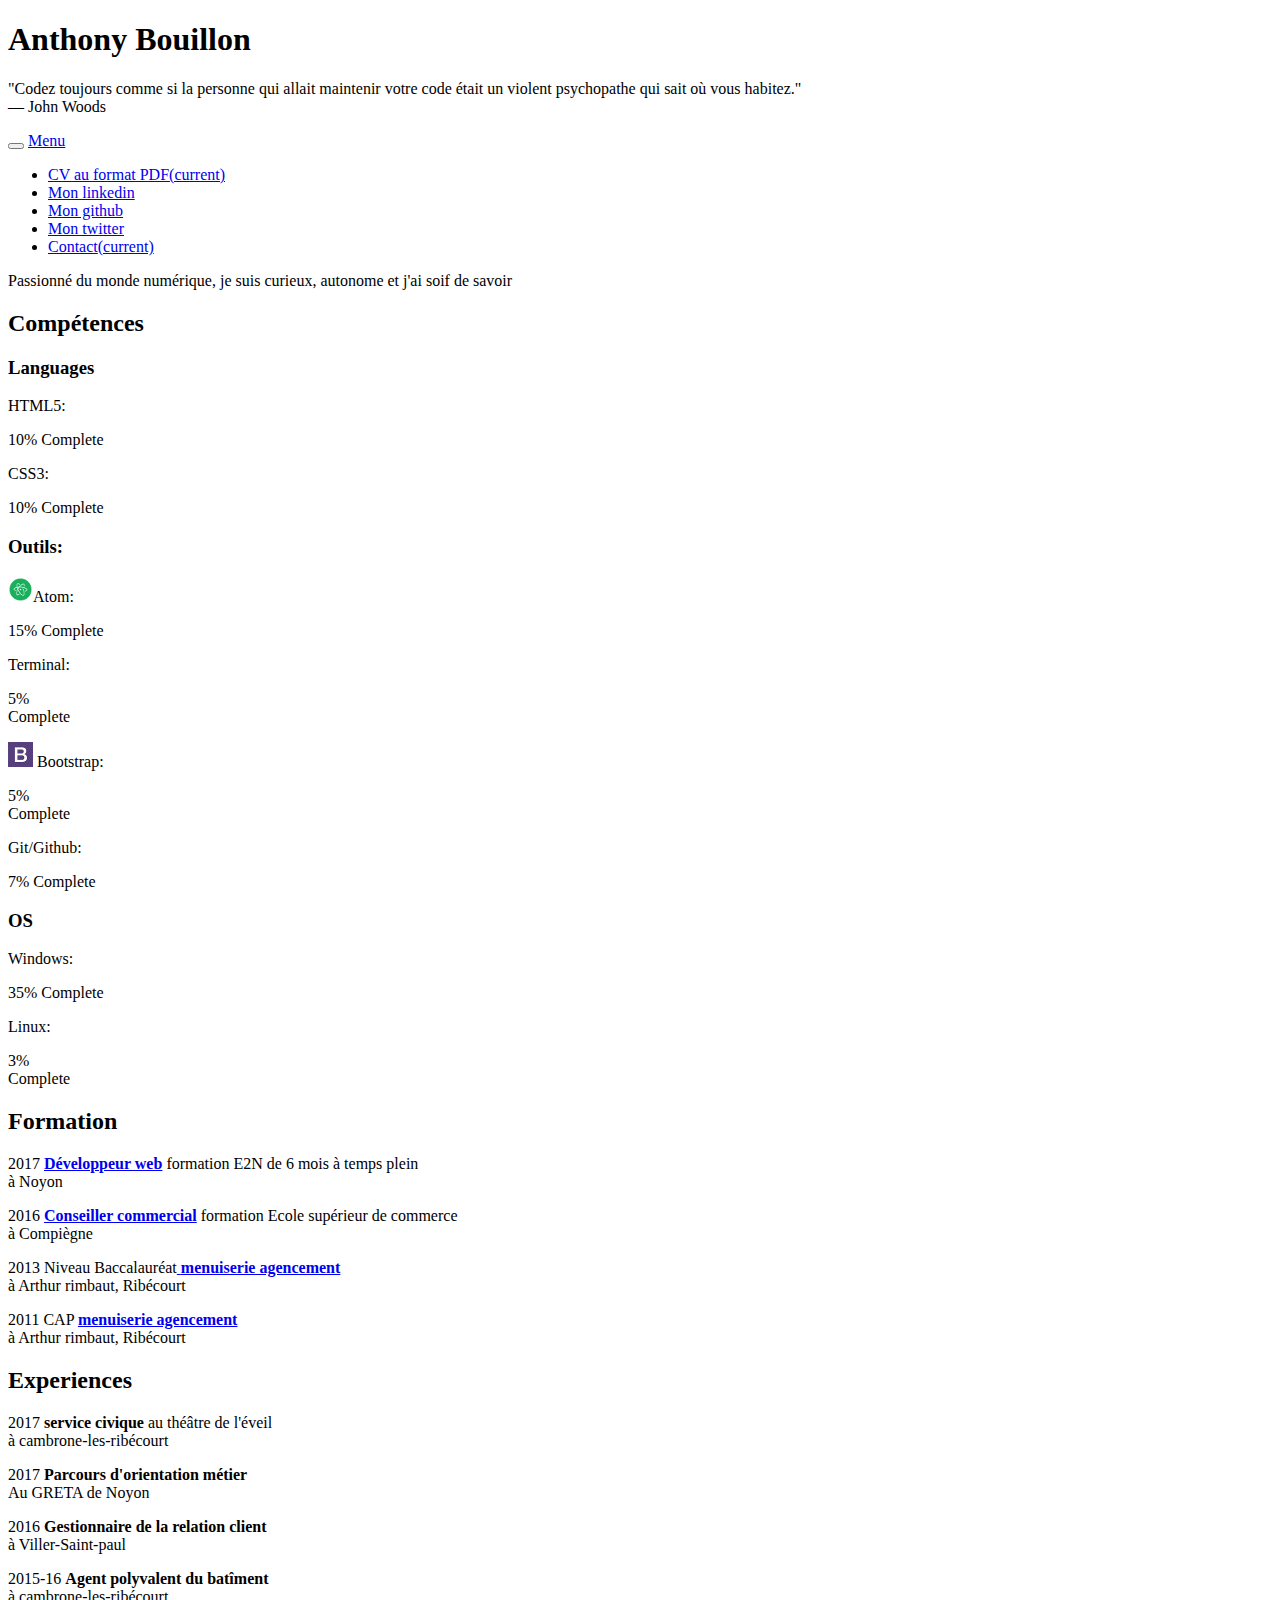
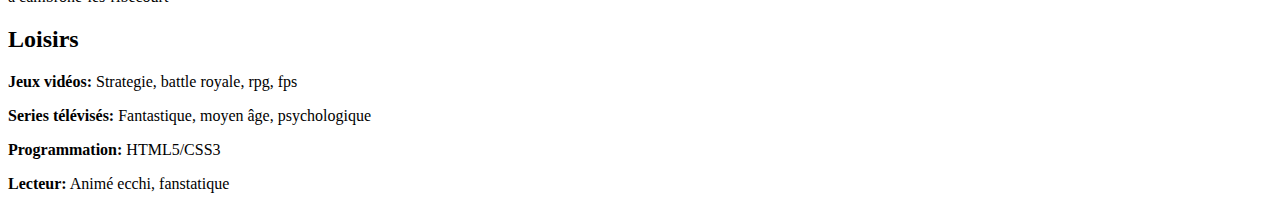
==== index.html @ 9f558572 "modification du menu" ====
<!DOCTYPE html>
<html>
<head>
  <meta charset="utf-8">
  <link rel="stylesheet" href="bootstrap/dist/css/bootstrap.min.css">
  <link rel="stylesheet" href="style.css">
  <link rel="stylesheet" href="fontsawesome/css/font-awesome.min.css">
  <link href="https://fonts.googleapis.com/css?family=Indie+Flower" rel="stylesheet">
  <title>Curriculum vitae</title>
</head>
<body>
  <div class="container">
    <div class="row">
      <header class="col-md-12">
        <h1>Anthony Bouillon</h1>
        <p class="paragraph-home">"Codez toujours comme si la personne qui allait maintenir votre code était un violent psychopathe qui sait où vous habitez."
          <br>― John Woods</p>
        </header>
      </div>
      <!-- MENU -->
      <div class="row">
        <div class="col-sm-offset-2 col-sm-8 col-md-12 col-md-offset-0 col-lg-12">
          <!-- Style de menu -->
          <!-- Style de menu (couleur placement) -->
          <nav class="navbar navbar-inverse" role="navigation">
            <div class="navbar-header">
              <!--  menu sandwich à moins de 768px -->
              <!-- Apparition du bouton du menu sandwich -->
                <button type="button" class="navbar-toggle collapsed" data-toggle="collapse" data-target="#navbar" aria-expanded="false" aria-controls="navbar">
                  <!-- nombre de barre du menu -->
                  <span class="icon-bar"></span>
                  <span class="icon-bar"></span>
                  <span class="icon-bar"></span>
                </button>
                <!-- Le mot menu écrit sur la gauche du menu sandwich -->
                <a class="navbar-brand visible-xs visible-sm" href="#">Menu</a>
              </div>
              <!-- déroulement du menu -->
              <div id="navbar" class="collapse navbar-collapse">
          <!-- fin du menu sandwich -->

            <!-- Menu horizontal -->
            <ul class="nav navbar-nav">
              <li class="active"><a href="cv_anthony.pdf">CV au format PDF<span class="sr-only">(current)</span></a></li>
              <li><a href="https://www.linkedin.com/in/anthony-bouillon-44313a151/">Mon linkedin</a></li>
              <li><a href="https://github.com/AnthonyBouillon">Mon github</a></li>
              <li><a href="#">Mon twitter</a></li>
              <li class="active"><a href="contact.html">Contact<span class="sr-only">(current)</span></a></li>
            </ul>
            </nav>
          </div>
          </div>

      <!-- FIN MENU -->
      <div class="row">
        <article class="col-md-12">
          <p class="paragraph-asset">Passionné du monde numérique, je suis curieux, autonome et j'ai soif de savoir</p>
        </article>
      </div>
      <!-- Bloc compétence -->
      <div class="row">
        <article class="col-md-6">
          <h2><strong>Compétences</strong></h2>
          <h3><strong>Languages</strong></h3>
          <div class="container-competence">
            <p><i class="fa fa-html5" aria-hidden="true"></i>HTML5: </p>
            <div class="progress">
              <div class="progress-bar progress-bar-striped active" role="progressbar" aria-valuenow="10" aria-valuemin="0" aria-valuemax="100" style="width: 10%">
                <span class="sr-only">10% Complete</span>
              </div>
            </div>
          </div>

          <div class="container-competence">
            <p><i class="fa fa-css3" aria-hidden="true"></i>CSS3: </p>
            <div class="progress">
              <div class="progress-bar progress-bar-striped active" role="progressbar" aria-valuenow="10" aria-valuemin="0" aria-valuemax="100" style="width: 10%">
                <span class="sr-only">10% Complete</span>
              </div>
            </div>
          </div>

          <h3><strong>Outils:</strong></h3>
          <div class="container-competence">
            <p><img src="images/atom.png">Atom: &nbsp;</p>
            <div class="progress">
              <div class="progress-bar progress-bar-striped active" role="progressbar" aria-valuenow="15" aria-valuemin="0" aria-valuemax="100" style="width: 15%">
                <span class="sr-only">15% Complete</span>
              </div>
            </div>
          </div>

          <div class="container-competence">
            <p><i class="fa fa-terminal" aria-hidden="true"></i>Terminal: </p>
            <div class="progress">
              <div class="progress-bar progress-bar-striped active" role="progressbar" aria-valuenow="5" aria-valuemin="0" aria-valuemax="100" style="width: 5%">
                <span class="sr-only">5% Complete</span>
              </div>
            </div>
          </div>

          <div class="container-competence">
            <p><img src="images/bootstrap.jpg"> Bootstrap:</p>
            <div class="progress">
              <div class="progress-bar progress-bar-striped active" role="progressbar" aria-valuenow="5" aria-valuemin="0" aria-valuemax="100" style="width: 5%">
                <span class="sr-only">5% Complete</span>
              </div>
            </div>
          </div>

          <div class="container-competence">
            <p><i class="fa fa-github" aria-hidden="true"></i>Git/Github: </p>
            <div class="progress">
              <div class="progress-bar progress-bar-striped active" role="progressbar" aria-valuenow="7" aria-valuemin="0" aria-valuemax="100" style="width: 7%">
                <span class="sr-only">7% Complete</span>
              </div>
            </div>
          </div>

          <h3><strong>OS</strong></h3>
          <div class="container-competence">
            <p><i class="fa fa-windows" aria-hidden="true"></i>Windows: </p>
            <div class="progress">
              <div class="progress-bar progress-bar-striped active" role="progressbar" aria-valuenow="35" aria-valuemin="0" aria-valuemax="100" style="width: 35%">
                <span class="sr-only">35% Complete</span>
              </div>
            </div>
          </div>

          <div class="container-competence">
            <p><i class="fa fa-linux" aria-hidden="true"></i>Linux: &nbsp;&nbsp;</p>
            <div class="progress">
              <div class="progress-bar progress-bar-striped active" role="progressbar" aria-valuenow="3" aria-valuemin="0" aria-valuemax="100" style="width: 3%">
                <span class="sr-only">3% Complete</span>
              </div>
            </div>
          </div>
        </article>
        <!-- Fin du bloc compétence -->
        <article class="col-md-6">
          <h2><strong>Formation</strong></h2>
                                                 <!-- Afficher une info bulle sur un mot -->
          <p class="paragraph-home">2017 <strong><a data-toggle="tooltip" href="#" title="Titre professionnel (bac+2) Labélisée Grande Ecole du Numérique ">Développeur web</a></strong> formation E2N de 6 mois à temps plein<br> à Noyon</p>
          <p class="paragraph-home">2016 <strong><a data-toggle="tooltip" href="#" title="3 mois de formation (Geiq) ">Conseiller commercial</strong></a> formation Ecole supérieur de commerce <br> à Compiègne</p>
          <p class="paragraph-home">2013 Niveau Baccalauréat<a data-toggle="tooltip" href="#" title="Dont 6 mois de stage "> <strong>menuiserie agencement</strong><br></a> à Arthur rimbaut, Ribécourt</p>
          <p class="paragraph-home">2011 CAP <a data-toggle="tooltip" href="#" title="Dont 2 mois de stage "><strong>menuiserie agencement<br></strong></a> à Arthur rimbaut, Ribécourt</p>
        </article>
      </div>
      <div class="row">
        <article class="col-md-6">
          <h2><strong>Experiences</strong></h2>
          <p class="paragraph-home">2017 <strong>service civique</strong> au théâtre de l'éveil<br>à cambrone-les-ribécourt</p>
          <p class="paragraph-home">2017 <strong>Parcours d'orientation métier</strong><br>Au GRETA de Noyon</p>
          <p class="paragraph-home">2016 <strong>Gestionnaire de la relation client</strong><br>à Viller-Saint-paul</p>
          <p class="paragraph-home">2015-16 <strong>Agent polyvalent du batîment</strong><br>à cambrone-les-ribécourt</p>
        </article>
        <article class="col-md-6">
          <h2><strong>Loisirs</strong></h2>
          <p class="paragraph-home"><strong>Jeux vidéos:</strong> Strategie, battle royale, rpg, fps </p>
          <p class="paragraph-home"><strong>Series télévisés:</strong> Fantastique, moyen âge, psychologique</p>
          <p class="paragraph-home"><strong>Programmation:</strong> HTML5/CSS3</p>
          <p class="paragraph-home"><strong>Lecteur:</strong> Animé ecchi, fanstatique</p>
        </article>
      </div>
      <!-- flèche de défilement -->
      <a class="left carousel-control" href="contact.html" data-slide="prev">
        <span class="glyphicon glyphicon-chevron-left"></span>
      </a>
      <a class="right carousel-control" href="contact.html" data-slide="next">
        <span class="glyphicon glyphicon-chevron-right"></span>
      </a>
      <!-- fin flèche de défilement -->
      <!-- JQUERY + JS DE BOOTRAP POUR LE MENU SANDWICH -->
    <script src="https://ajax.googleapis.com/ajax/libs/jquery/3.2.1/jquery.min.js"></script>
    <script src="bootstrap/dist/js/bootstrap.min.js"></script>
    </div>

  </body>
  </html>
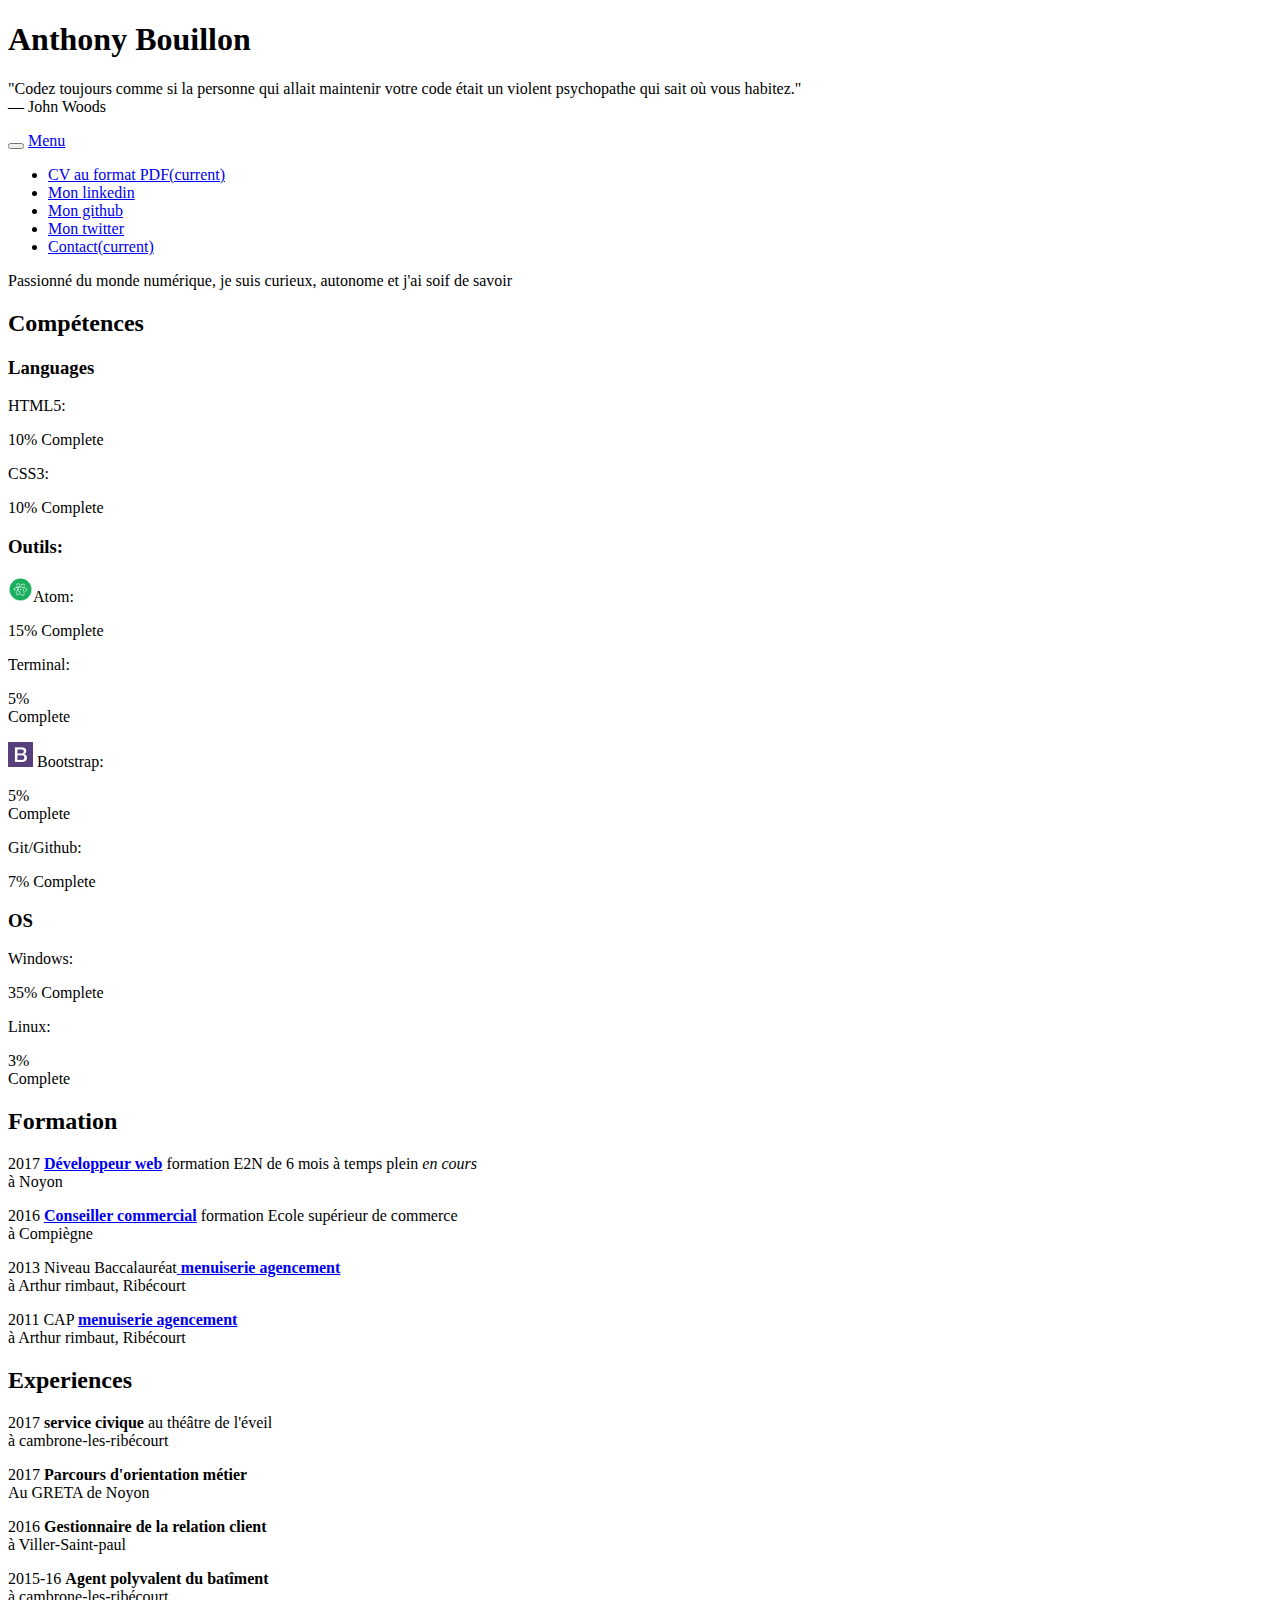
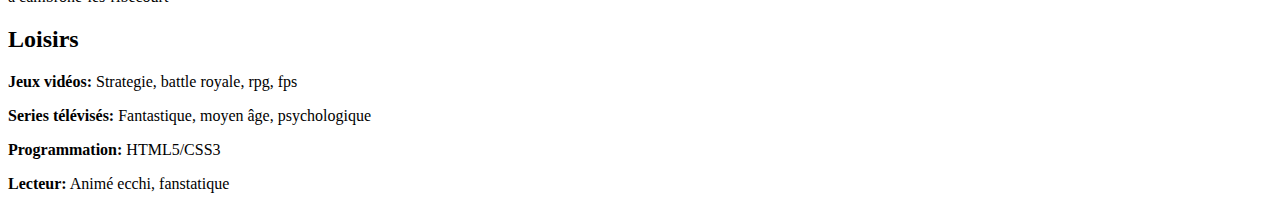
==== commit 97555798: "ajout d'info bulle" ====
--- a/index.html
+++ b/index.html
@@ -140,7 +140,7 @@
         <article class="col-md-6">
           <h2><strong>Formation</strong></h2>
                                                  <!-- Afficher une info bulle sur un mot -->
-          <p class="paragraph-home">2017 <strong><a data-toggle="tooltip" href="#" title="Titre professionnel (bac+2) Labélisée Grande Ecole du Numérique ">Développeur web</a></strong> formation E2N de 6 mois à temps plein<br> à Noyon</p>
+          <p class="paragraph-home">2017 <strong><a data-toggle="tooltip" href="#" title="Titre professionnel (bac+2) Labélisée Grande Ecole du Numérique ">Développeur web</a></strong> formation E2N de 6 mois à temps plein <em>en cours</em><br> à Noyon</p>
           <p class="paragraph-home">2016 <strong><a data-toggle="tooltip" href="#" title="3 mois de formation (Geiq) ">Conseiller commercial</strong></a> formation Ecole supérieur de commerce <br> à Compiègne</p>
           <p class="paragraph-home">2013 Niveau Baccalauréat<a data-toggle="tooltip" href="#" title="Dont 6 mois de stage "> <strong>menuiserie agencement</strong><br></a> à Arthur rimbaut, Ribécourt</p>
           <p class="paragraph-home">2011 CAP <a data-toggle="tooltip" href="#" title="Dont 2 mois de stage "><strong>menuiserie agencement<br></strong></a> à Arthur rimbaut, Ribécourt</p>
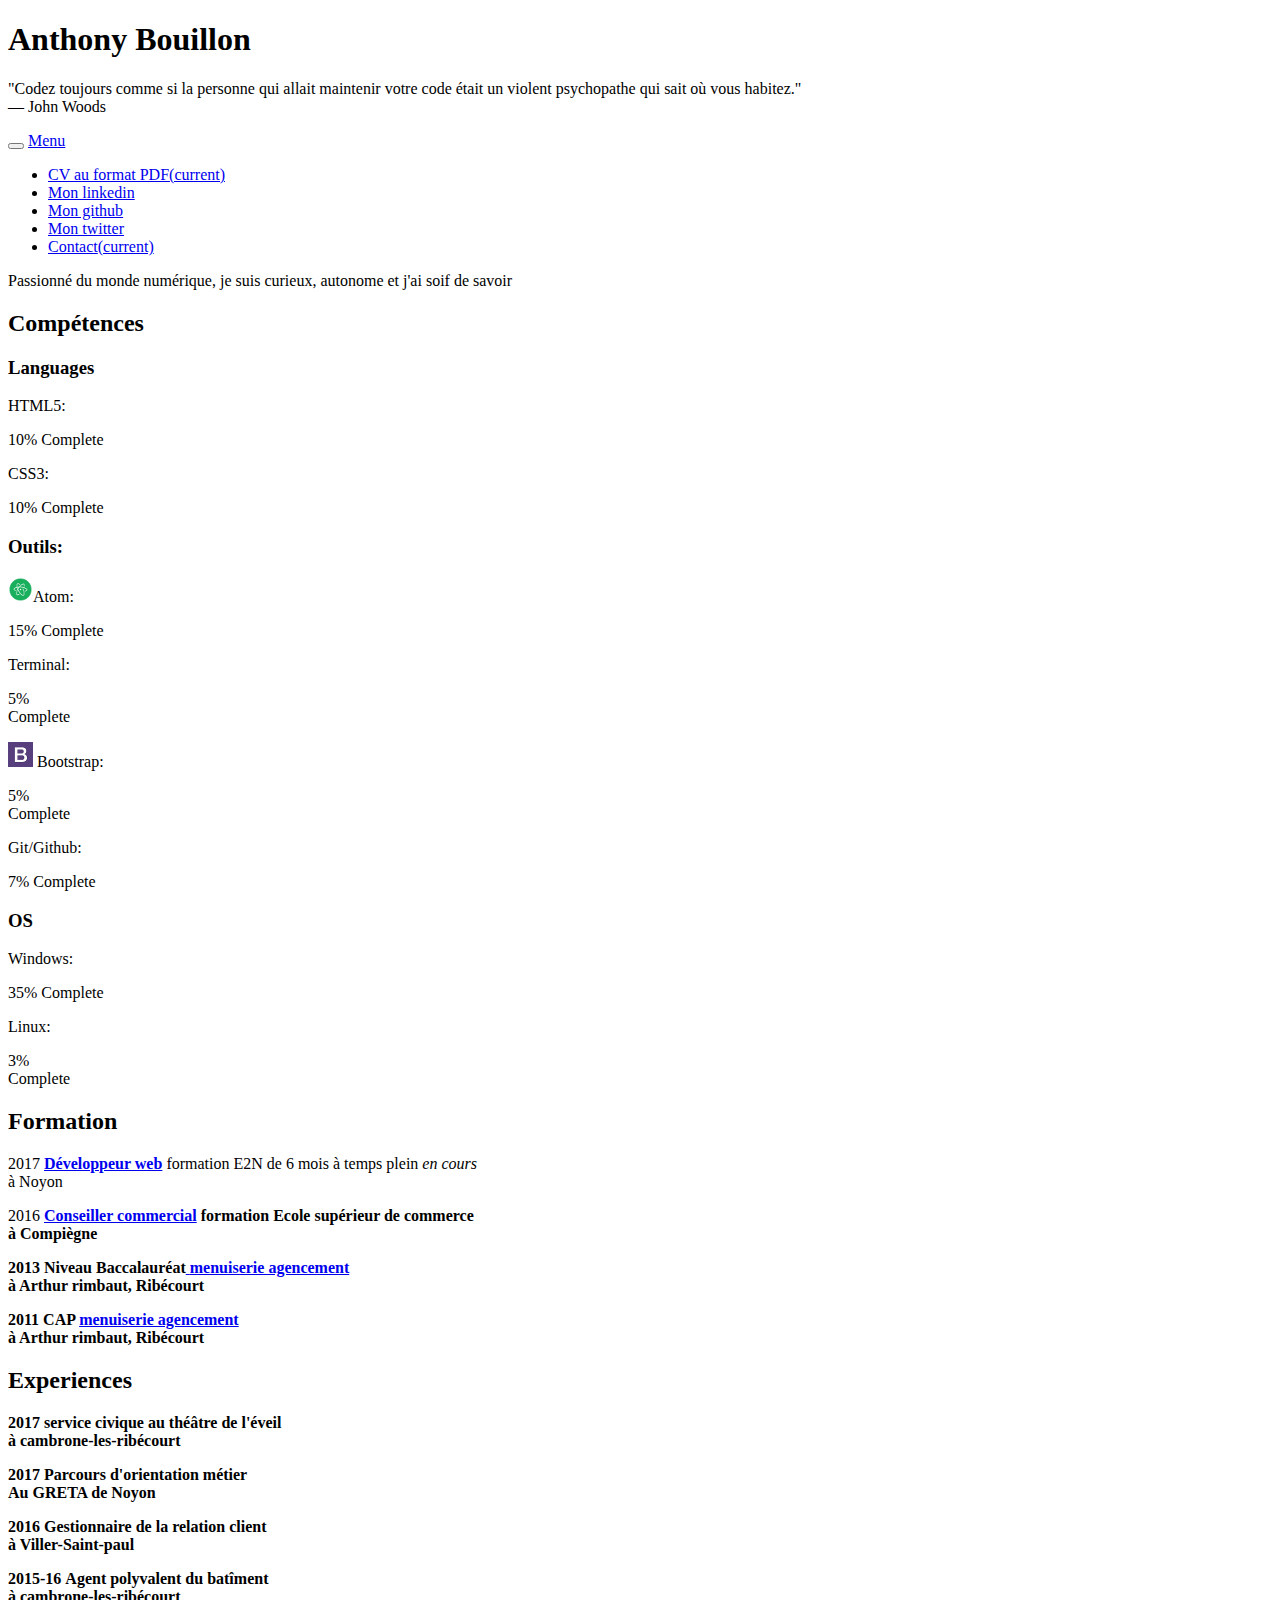
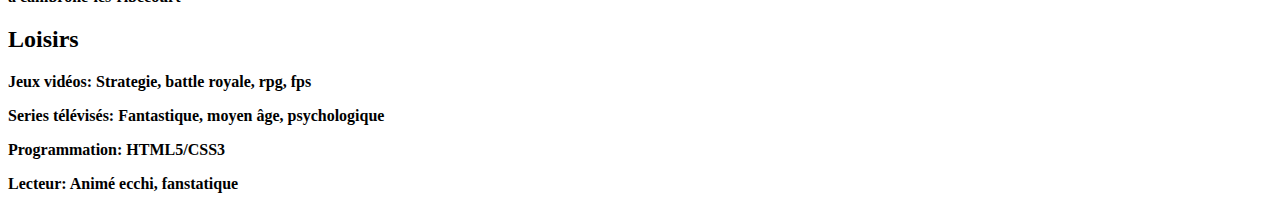
==== commit 50efbc0c: "correction de balise" ====
--- a/index.html
+++ b/index.html
@@ -47,8 +47,8 @@
               <li><a href="#">Mon twitter</a></li>
               <li class="active"><a href="contact.html">Contact<span class="sr-only">(current)</span></a></li>
             </ul>
-            </nav>
           </div>
+          </nav>
           </div>
 
       <!-- FIN MENU -->
@@ -141,11 +141,11 @@
           <h2><strong>Formation</strong></h2>
                                                  <!-- Afficher une info bulle sur un mot -->
           <p class="paragraph-home">2017 <strong><a data-toggle="tooltip" href="#" title="Titre professionnel (bac+2) Labélisée Grande Ecole du Numérique ">Développeur web</a></strong> formation E2N de 6 mois à temps plein <em>en cours</em><br> à Noyon</p>
-          <p class="paragraph-home">2016 <strong><a data-toggle="tooltip" href="#" title="3 mois de formation (Geiq) ">Conseiller commercial</strong></a> formation Ecole supérieur de commerce <br> à Compiègne</p>
+          <p class="paragraph-home">2016 <strong><a data-toggle="tooltip" href="#" title="3 mois de formation (Geiq) "><strong>Conseiller commercial</strong></a> formation Ecole supérieur de commerce <br> à Compiègne</p>
           <p class="paragraph-home">2013 Niveau Baccalauréat<a data-toggle="tooltip" href="#" title="Dont 6 mois de stage "> <strong>menuiserie agencement</strong><br></a> à Arthur rimbaut, Ribécourt</p>
           <p class="paragraph-home">2011 CAP <a data-toggle="tooltip" href="#" title="Dont 2 mois de stage "><strong>menuiserie agencement<br></strong></a> à Arthur rimbaut, Ribécourt</p>
-        </article>
       </div>
+      </article>
       <div class="row">
         <article class="col-md-6">
           <h2><strong>Experiences</strong></h2>
@@ -160,8 +160,9 @@
           <p class="paragraph-home"><strong>Series télévisés:</strong> Fantastique, moyen âge, psychologique</p>
           <p class="paragraph-home"><strong>Programmation:</strong> HTML5/CSS3</p>
           <p class="paragraph-home"><strong>Lecteur:</strong> Animé ecchi, fanstatique</p>
+          </div>
         </article>
-      </div>
+
       <!-- flèche de défilement -->
       <a class="left carousel-control" href="contact.html" data-slide="prev">
         <span class="glyphicon glyphicon-chevron-left"></span>
@@ -169,11 +170,12 @@
       <a class="right carousel-control" href="contact.html" data-slide="next">
         <span class="glyphicon glyphicon-chevron-right"></span>
       </a>
+      </div>
       <!-- fin flèche de défilement -->
       <!-- JQUERY + JS DE BOOTRAP POUR LE MENU SANDWICH -->
     <script src="https://ajax.googleapis.com/ajax/libs/jquery/3.2.1/jquery.min.js"></script>
     <script src="bootstrap/dist/js/bootstrap.min.js"></script>
-    </div>
+
 
   </body>
   </html>
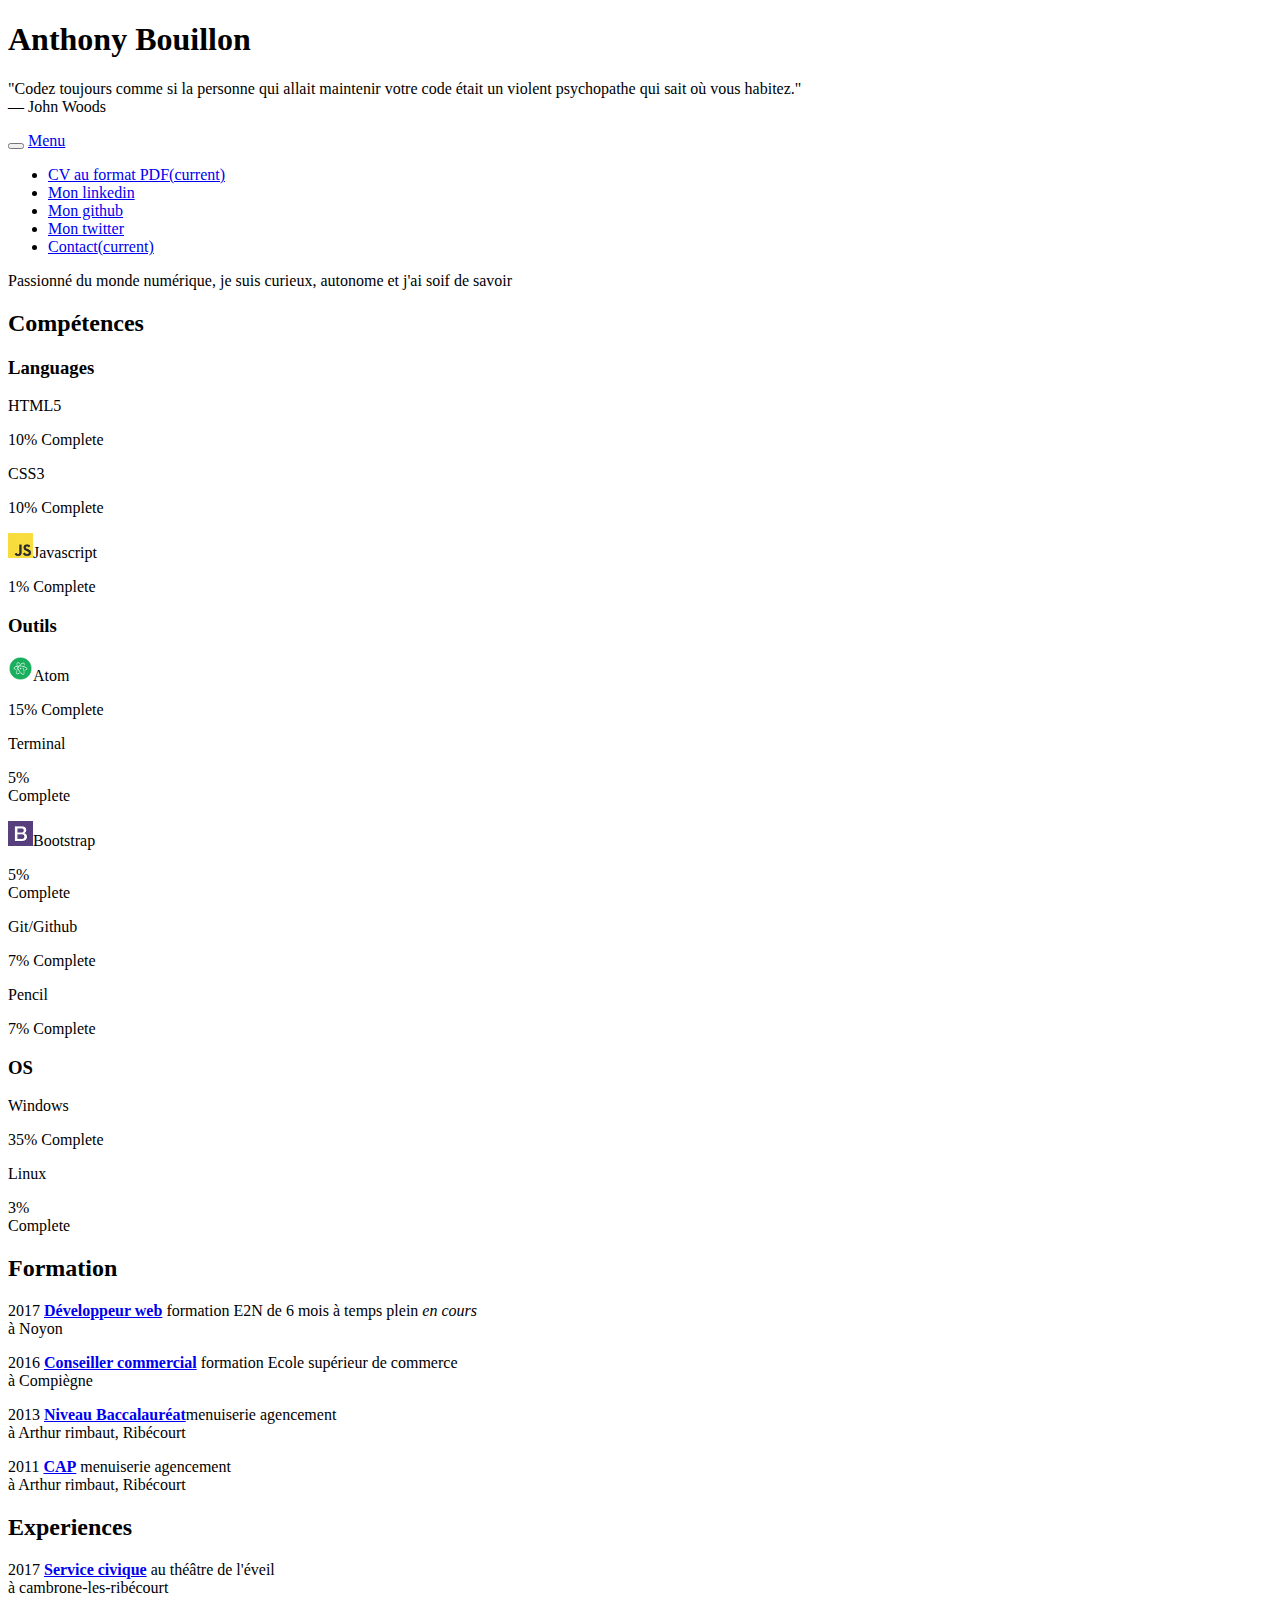
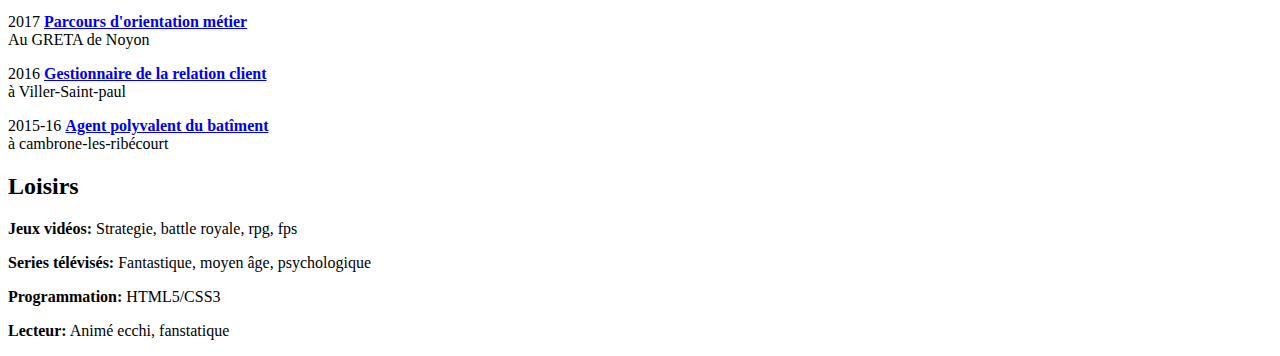
==== commit 4a0e1d98: "Ajout javscript + logo" ====
--- a/index.html
+++ b/index.html
@@ -19,7 +19,7 @@
       </div>
       <!-- MENU -->
       <div class="row">
-        <div class="col-sm-offset-2 col-sm-8 col-md-12 col-md-offset-0 col-lg-12">
+        <div class="col-sm-offset-2 col-sm-8  col-md-offset-0 col-md-12  col-lg-12">
           <!-- Style de menu -->
           <!-- Style de menu (couleur placement) -->
           <nav class="navbar navbar-inverse" role="navigation">
@@ -53,17 +53,17 @@
 
       <!-- FIN MENU -->
       <div class="row">
-        <article class="col-md-12">
+        <article class="col-sm-12 col-md-12">
           <p class="paragraph-asset">Passionné du monde numérique, je suis curieux, autonome et j'ai soif de savoir</p>
         </article>
       </div>
       <!-- Bloc compétence -->
       <div class="row">
-        <article class="col-md-6">
+        <article class="col-sm-6 col-md-6">
           <h2><strong>Compétences</strong></h2>
           <h3><strong>Languages</strong></h3>
           <div class="container-competence">
-            <p><i class="fa fa-html5" aria-hidden="true"></i>HTML5: </p>
+            <p><i class="fa fa-html5" aria-hidden="true"></i>HTML5 &nbsp;&nbsp;&nbsp;&nbsp;</p>
             <div class="progress">
               <div class="progress-bar progress-bar-striped active" role="progressbar" aria-valuenow="10" aria-valuemin="0" aria-valuemax="100" style="width: 10%">
                 <span class="sr-only">10% Complete</span>
@@ -72,7 +72,7 @@
           </div>
 
           <div class="container-competence">
-            <p><i class="fa fa-css3" aria-hidden="true"></i>CSS3: </p>
+            <p><i class="fa fa-css3" aria-hidden="true"></i>CSS3 &nbsp;&nbsp;&nbsp;&nbsp;</p>
             <div class="progress">
               <div class="progress-bar progress-bar-striped active" role="progressbar" aria-valuenow="10" aria-valuemin="0" aria-valuemax="100" style="width: 10%">
                 <span class="sr-only">10% Complete</span>
@@ -80,9 +80,18 @@
             </div>
           </div>
 
-          <h3><strong>Outils:</strong></h3>
           <div class="container-competence">
-            <p><img src="images/atom.png">Atom: &nbsp;</p>
+            <p><img src="images/javascript.jpg">Javascript </p>
+            <div class="progress">
+              <div class="progress-bar progress-bar-striped active" role="progressbar" aria-valuenow="1" aria-valuemin="0" aria-valuemax="100" style="width: 10%">
+                <span class="sr-only">1% Complete</span>
+              </div>
+            </div>
+          </div>
+
+          <h3><strong>Outils</strong></h3>
+          <div class="container-competence">
+            <p><img src="images/atom.png">Atom &nbsp;&nbsp;&nbsp;&nbsp;&nbsp;</p>
             <div class="progress">
               <div class="progress-bar progress-bar-striped active" role="progressbar" aria-valuenow="15" aria-valuemin="0" aria-valuemax="100" style="width: 15%">
                 <span class="sr-only">15% Complete</span>
@@ -91,7 +100,7 @@
           </div>
 
           <div class="container-competence">
-            <p><i class="fa fa-terminal" aria-hidden="true"></i>Terminal: </p>
+            <p><i class="fa fa-terminal" aria-hidden="true"></i>Terminal &nbsp;&nbsp;</p>
             <div class="progress">
               <div class="progress-bar progress-bar-striped active" role="progressbar" aria-valuenow="5" aria-valuemin="0" aria-valuemax="100" style="width: 5%">
                 <span class="sr-only">5% Complete</span>
@@ -100,7 +109,7 @@
           </div>
 
           <div class="container-competence">
-            <p><img src="images/bootstrap.jpg"> Bootstrap:</p>
+            <p><img src="images/bootstrap.jpg">Bootstrap</p>
             <div class="progress">
               <div class="progress-bar progress-bar-striped active" role="progressbar" aria-valuenow="5" aria-valuemin="0" aria-valuemax="100" style="width: 5%">
                 <span class="sr-only">5% Complete</span>
@@ -109,7 +118,16 @@
           </div>
 
           <div class="container-competence">
-            <p><i class="fa fa-github" aria-hidden="true"></i>Git/Github: </p>
+            <p><i class="fa fa-github" aria-hidden="true"></i>Git/Github &nbsp;&nbsp;</p>
+            <div class="progress">
+              <div class="progress-bar progress-bar-striped active" role="progressbar" aria-valuenow="7" aria-valuemin="0" aria-valuemax="100" style="width: 7%">
+                <span class="sr-only">7% Complete</span>
+              </div>
+            </div>
+          </div>
+
+          <div class="container-competence">
+            <p><i class="fa fa-pencil" aria-hidden="true"></i>Pencil &nbsp;&nbsp;&nbsp;&nbsp;&nbsp;&nbsp;</p>
             <div class="progress">
               <div class="progress-bar progress-bar-striped active" role="progressbar" aria-valuenow="7" aria-valuemin="0" aria-valuemax="100" style="width: 7%">
                 <span class="sr-only">7% Complete</span>
@@ -119,7 +137,7 @@
 
           <h3><strong>OS</strong></h3>
           <div class="container-competence">
-            <p><i class="fa fa-windows" aria-hidden="true"></i>Windows: </p>
+            <p><i class="fa fa-windows" aria-hidden="true"></i>Windows &nbsp;&nbsp;</p>
             <div class="progress">
               <div class="progress-bar progress-bar-striped active" role="progressbar" aria-valuenow="35" aria-valuemin="0" aria-valuemax="100" style="width: 35%">
                 <span class="sr-only">35% Complete</span>
@@ -128,7 +146,7 @@
           </div>
 
           <div class="container-competence">
-            <p><i class="fa fa-linux" aria-hidden="true"></i>Linux: &nbsp;&nbsp;</p>
+            <p><i class="fa fa-linux" aria-hidden="true"></i>Linux &nbsp;&nbsp;&nbsp;&nbsp;&nbsp;&nbsp;</p>
             <div class="progress">
               <div class="progress-bar progress-bar-striped active" role="progressbar" aria-valuenow="3" aria-valuemin="0" aria-valuemax="100" style="width: 3%">
                 <span class="sr-only">3% Complete</span>
@@ -140,28 +158,30 @@
         <article class="col-md-6">
           <h2><strong>Formation</strong></h2>
                                                  <!-- Afficher une info bulle sur un mot -->
-          <p class="paragraph-home">2017 <strong><a data-toggle="tooltip" href="#" title="Titre professionnel (bac+2) Labélisée Grande Ecole du Numérique ">Développeur web</a></strong> formation E2N de 6 mois à temps plein <em>en cours</em><br> à Noyon</p>
-          <p class="paragraph-home">2016 <strong><a data-toggle="tooltip" href="#" title="3 mois de formation (Geiq) "><strong>Conseiller commercial</strong></a> formation Ecole supérieur de commerce <br> à Compiègne</p>
-          <p class="paragraph-home">2013 Niveau Baccalauréat<a data-toggle="tooltip" href="#" title="Dont 6 mois de stage "> <strong>menuiserie agencement</strong><br></a> à Arthur rimbaut, Ribécourt</p>
-          <p class="paragraph-home">2011 CAP <a data-toggle="tooltip" href="#" title="Dont 2 mois de stage "><strong>menuiserie agencement<br></strong></a> à Arthur rimbaut, Ribécourt</p>
+          <p class="paragraph-home">2017 <a href="#" title="Titre professionnel (bac+2) Labélisée Grande Ecole du Numérique"><strong>Développeur web</strong></a> formation E2N de 6 mois à temps plein <em>en cours</em><br> à Noyon</p>
+          <p class="paragraph-home">2016 <a href="#" title="3 mois de formation (Geiq)"><strong>Conseiller commercial</strong></a> formation Ecole supérieur de commerce <br> à Compiègne</p>
+          <p class="paragraph-home">2013 <a href="#" title="Dont 6 mois de stage"><strong>Niveau Baccalauréat</strong></a>menuiserie agencement<br>à Arthur rimbaut, Ribécourt</p>
+          <p class="paragraph-home">2011 <a href="#" title="Dont 2 mois de stage"><strong>CAP</strong></a> menuiserie agencement<br>à Arthur rimbaut, Ribécourt</p>
+      </article>
       </div>
-      </article>
+
       <div class="row">
-        <article class="col-md-6">
+        <article class="col-sm-6 col-md-6">
           <h2><strong>Experiences</strong></h2>
-          <p class="paragraph-home">2017 <strong>service civique</strong> au théâtre de l'éveil<br>à cambrone-les-ribécourt</p>
-          <p class="paragraph-home">2017 <strong>Parcours d'orientation métier</strong><br>Au GRETA de Noyon</p>
-          <p class="paragraph-home">2016 <strong>Gestionnaire de la relation client</strong><br>à Viller-Saint-paul</p>
-          <p class="paragraph-home">2015-16 <strong>Agent polyvalent du batîment</strong><br>à cambrone-les-ribécourt</p>
+          <p class="paragraph-home">2017 <a href="#" title="3 mois (CDD)"><strong>Service civique</strong></a> au théâtre de l'éveil<br>à cambrone-les-ribécourt</p>
+          <p class="paragraph-home">2017 <a href="#" title="3 mois de formation"><strong>Parcours d'orientation métier</strong></a><br>Au GRETA de Noyon</p>
+          <p class="paragraph-home">2016 <a href="#" title="1 mois (CDD)"><strong>Gestionnaire de la relation client</strong></a><br>à Viller-Saint-paul</p>
+          <p class="paragraph-home">2015-16 <a href="#" title="16 mois (CDD)"><strong>Agent polyvalent du batîment</strong></a><br>à cambrone-les-ribécourt</p>
         </article>
-        <article class="col-md-6">
+        <article class="col-sm-6 col-md-6">
           <h2><strong>Loisirs</strong></h2>
           <p class="paragraph-home"><strong>Jeux vidéos:</strong> Strategie, battle royale, rpg, fps </p>
           <p class="paragraph-home"><strong>Series télévisés:</strong> Fantastique, moyen âge, psychologique</p>
           <p class="paragraph-home"><strong>Programmation:</strong> HTML5/CSS3</p>
           <p class="paragraph-home"><strong>Lecteur:</strong> Animé ecchi, fanstatique</p>
-          </div>
         </article>
+        </div>
+
 
       <!-- flèche de défilement -->
       <a class="left carousel-control" href="contact.html" data-slide="prev">
@@ -175,7 +195,5 @@
       <!-- JQUERY + JS DE BOOTRAP POUR LE MENU SANDWICH -->
     <script src="https://ajax.googleapis.com/ajax/libs/jquery/3.2.1/jquery.min.js"></script>
     <script src="bootstrap/dist/js/bootstrap.min.js"></script>
-
-
   </body>
   </html>
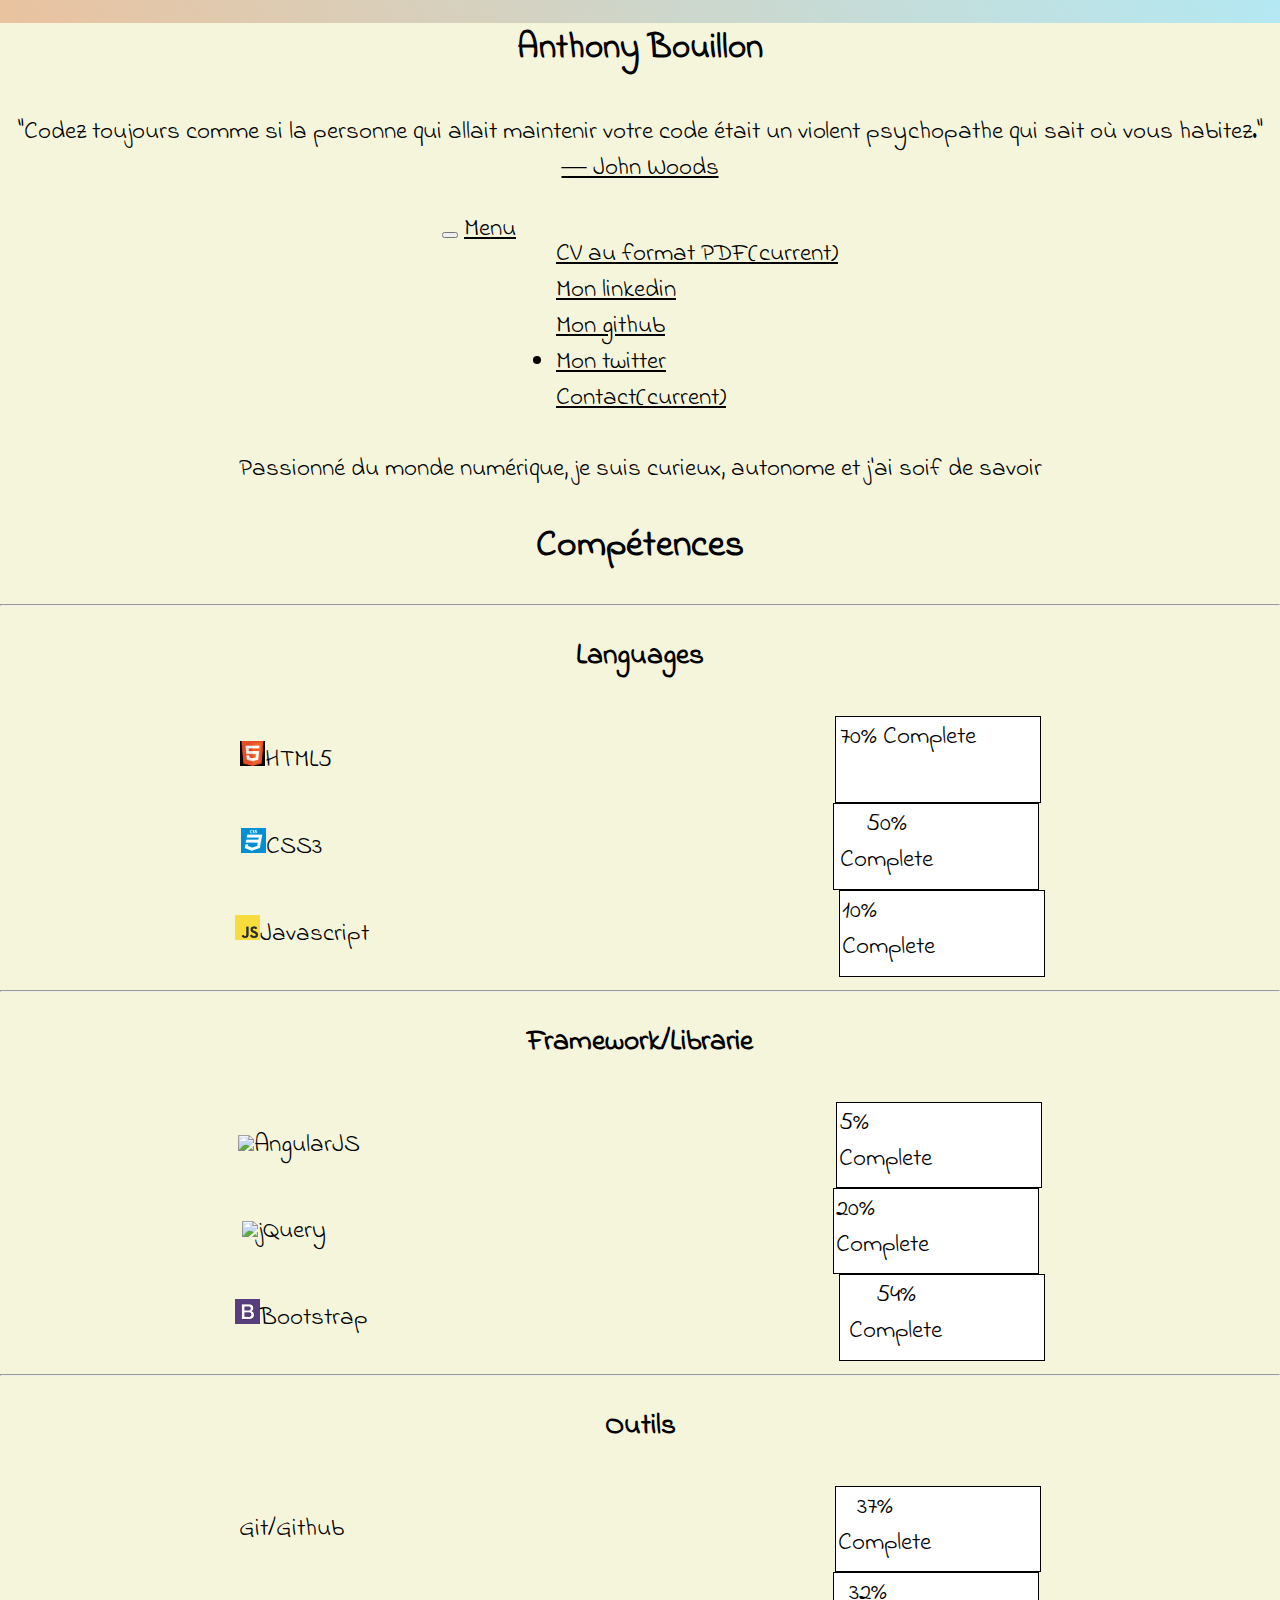
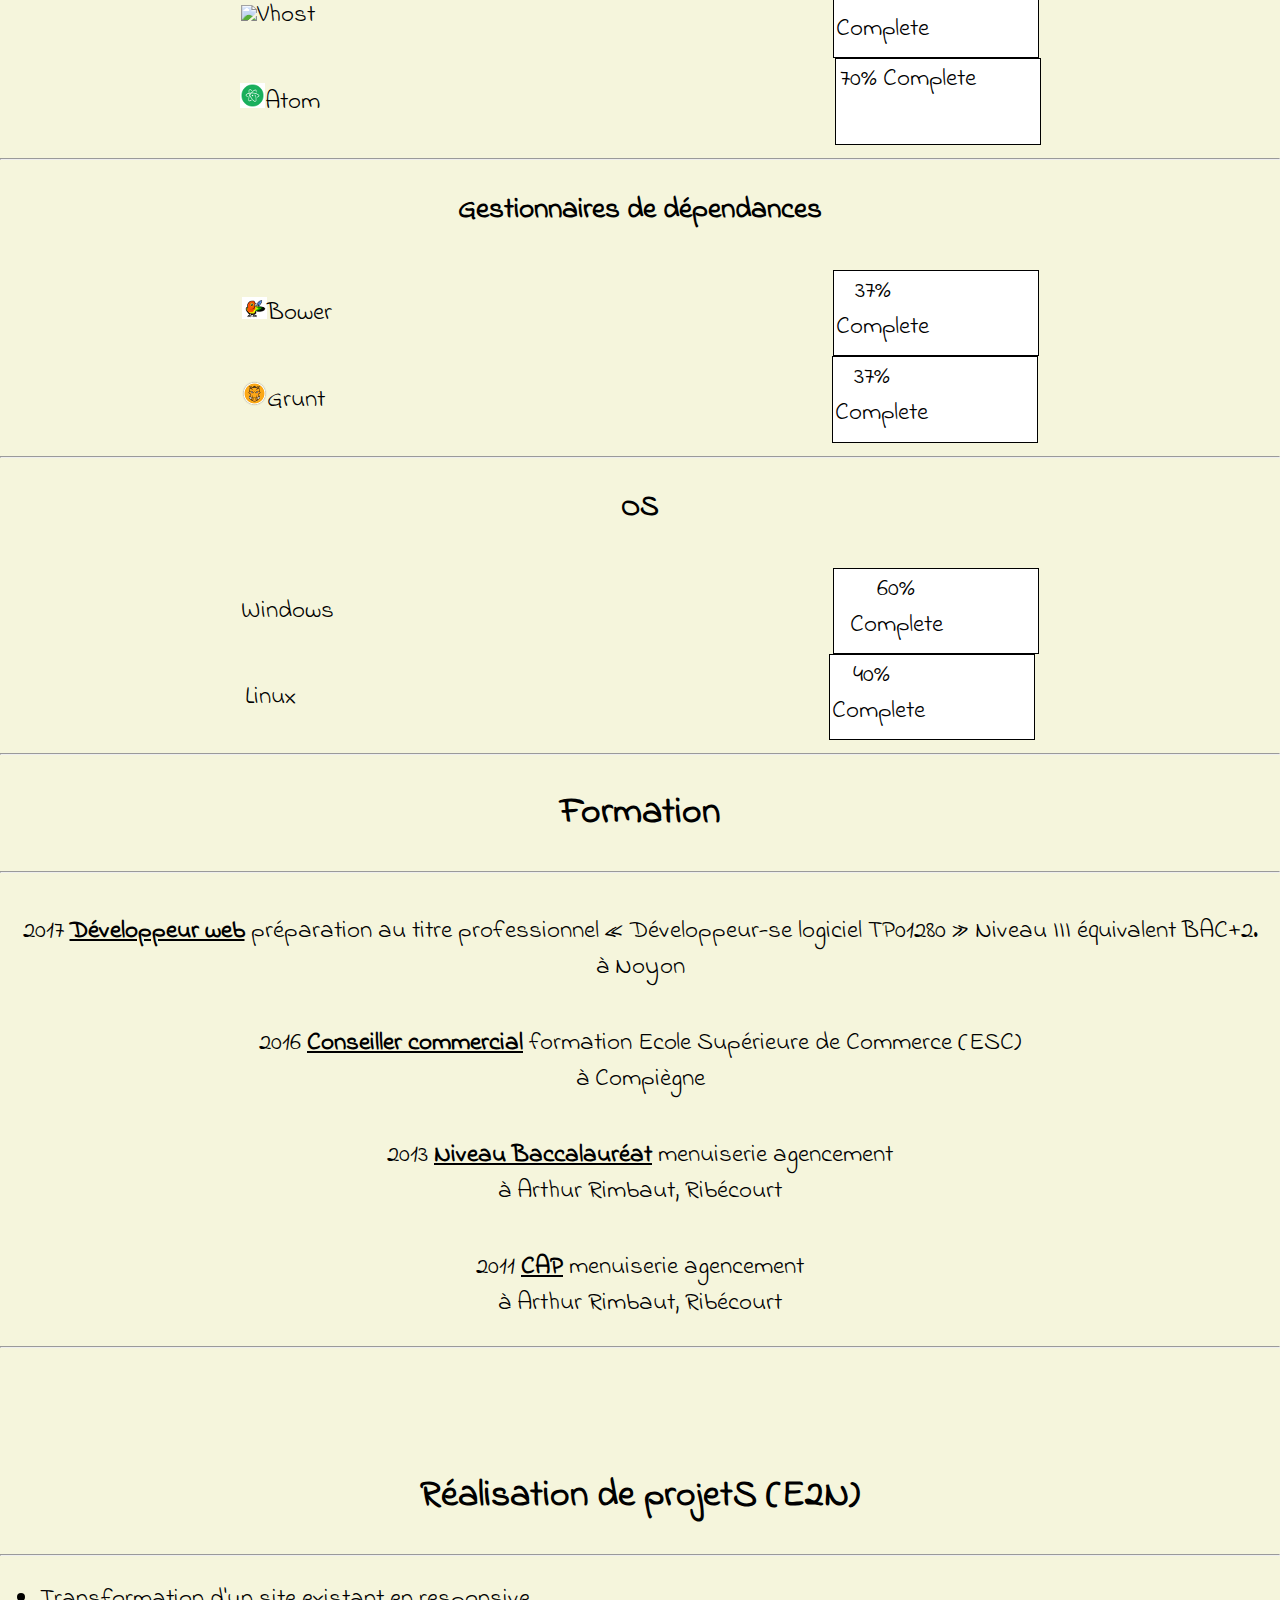
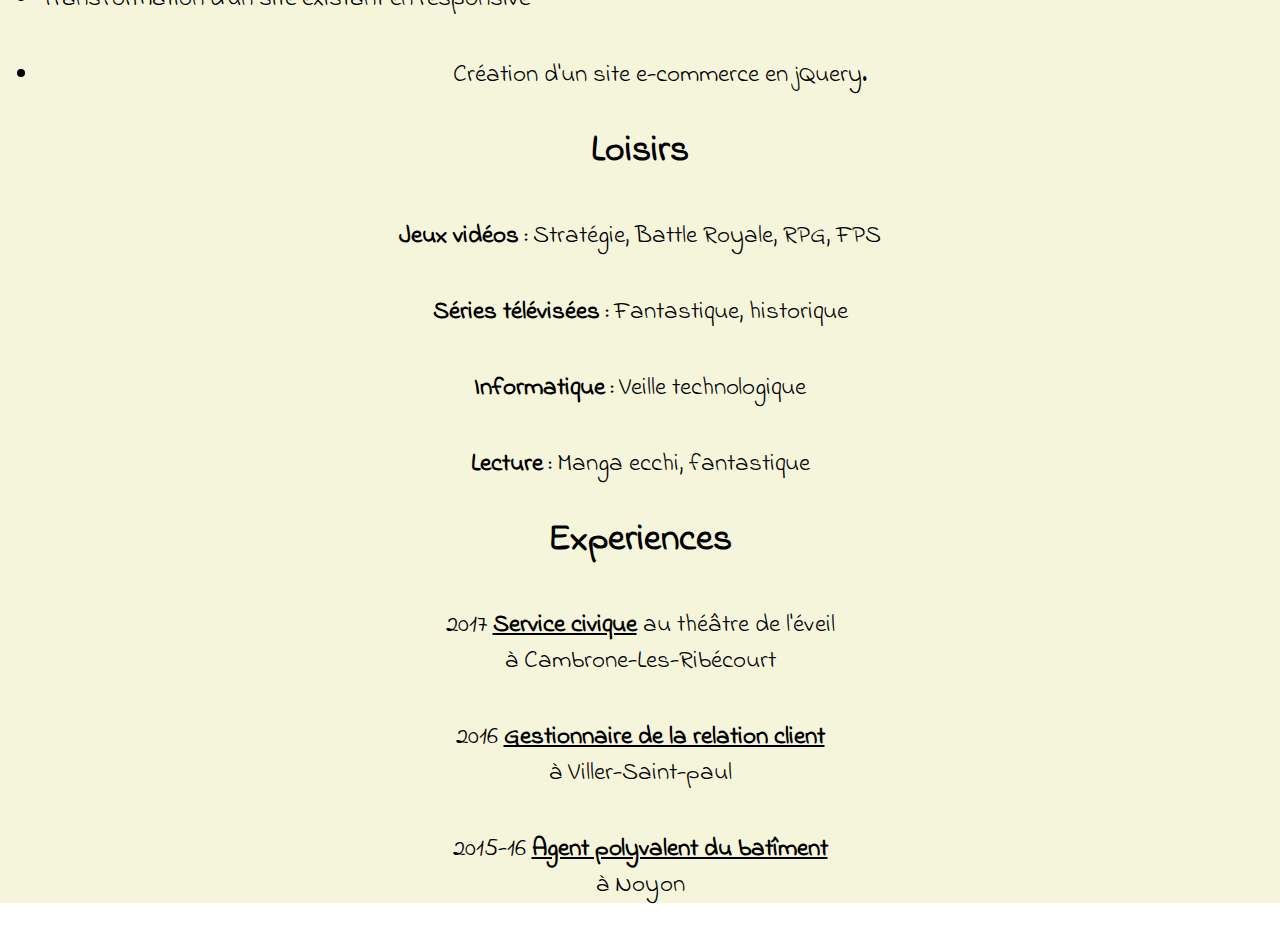
==== commit 56977a6c: "ajout partie projet + modification mineur" ====
--- a/index.html
+++ b/index.html
@@ -8,19 +8,19 @@
   <link href="https://fonts.googleapis.com/css?family=Indie+Flower" rel="stylesheet">
   <title>Curriculum vitae</title>
 </head>
-<body>
+<body id="contactBody">
   <div class="container">
     <div class="row">
+      <!-- Header -->
       <header class="col-md-12">
-        <h1>Anthony Bouillon</h1>
+        <h1 id="indexTitle">Anthony Bouillon</h1>
         <p class="paragraph-home">"Codez toujours comme si la personne qui allait maintenir votre code était un violent psychopathe qui sait où vous habitez."
-          <br>― John Woods</p>
+          <br><a href="#" title="John Hayden Woods (né en 1937) est un logicien et philosophe canadien">― John Woods</a></p>
         </header>
       </div>
       <!-- MENU -->
       <div class="row">
         <div class="col-sm-offset-2 col-sm-8  col-md-offset-0 col-md-12  col-lg-12">
-          <!-- Style de menu -->
           <!-- Style de menu (couleur placement) -->
           <nav class="navbar navbar-inverse" role="navigation">
             <div class="navbar-header">
@@ -37,20 +37,18 @@
               </div>
               <!-- déroulement du menu -->
               <div id="navbar" class="collapse navbar-collapse">
-          <!-- fin du menu sandwich -->
-
+              <!-- fin du menu sandwich -->
             <!-- Menu horizontal -->
             <ul class="nav navbar-nav">
-              <li class="active"><a href="cv_anthony.pdf">CV au format PDF<span class="sr-only">(current)</span></a></li>
-              <li><a href="https://www.linkedin.com/in/anthony-bouillon-44313a151/">Mon linkedin</a></li>
-              <li><a href="https://github.com/AnthonyBouillon">Mon github</a></li>
-              <li><a href="#">Mon twitter</a></li>
-              <li class="active"><a href="contact.html">Contact<span class="sr-only">(current)</span></a></li>
+              <li class="active indexLi"><a href="cv_anthony.pdf">CV au format PDF<span class="sr-only">(current)</span></a></li>
+              <li class="indexLi"><a href="https://www.linkedin.com/in/anthony-bouillon-44313a151/">Mon linkedin</a></li>
+              <li class="indexLi"><a href="https://github.com/AnthonyBouillon">Mon github</a></li>
+              <li><a href="https://twitter.com/_Ant_ho_ny_/">Mon twitter</a></li>
+              <li class="active indexLi"><a href="contact.html">Contact<span class="sr-only">(current)</span></a></li>
             </ul>
           </div>
           </nav>
           </div>
-
       <!-- FIN MENU -->
       <div class="row">
         <article class="col-sm-12 col-md-12">
@@ -60,140 +58,173 @@
       <!-- Bloc compétence -->
       <div class="row">
         <article class="col-sm-6 col-md-6">
-          <h2><strong>Compétences</strong></h2>
-          <h3><strong>Languages</strong></h3>
-          <div class="container-competence">
-            <p><i class="fa fa-html5" aria-hidden="true"></i>HTML5 &nbsp;&nbsp;&nbsp;&nbsp;</p>
+          <h2 class="indexH2"><strong>Compétences</strong></h2>
+          <hr>
+          <!-- Début language -->
+          <h3 class="title_competence"><strong>Languages</strong></h3>
+          <div class="container-competence">
+            <p><img src="images/html5.png"/>HTML5 &nbsp;&nbsp;&nbsp;</p>
+            <div class="progress">
+              <div class="progress-bar progress-bar-striped active" role="progressbar" aria-valuenow="70" aria-valuemin="0" aria-valuemax="100" style="width: 70%">
+                <span class="sr-only">70% Complete</span>
+              </div>
+            </div>
+          </div>
+          <div class="container-competence">
+            <p><img src="images/css3.png"/>CSS3 &nbsp;&nbsp;&nbsp;&nbsp;</p>
+            <div class="progress">
+              <div class="progress-bar progress-bar-striped active" role="progressbar" aria-valuenow="50" aria-valuemin="0" aria-valuemax="100" style="width: 50%">
+                <span class="sr-only">50% Complete</span>
+              </div>
+            </div>
+          </div>
+          <div class="container-competence">
+            <p><img src="images/javascript.jpg">Javascript </p>
             <div class="progress">
               <div class="progress-bar progress-bar-striped active" role="progressbar" aria-valuenow="10" aria-valuemin="0" aria-valuemax="100" style="width: 10%">
                 <span class="sr-only">10% Complete</span>
               </div>
             </div>
           </div>
-
-          <div class="container-competence">
-            <p><i class="fa fa-css3" aria-hidden="true"></i>CSS3 &nbsp;&nbsp;&nbsp;&nbsp;</p>
-            <div class="progress">
-              <div class="progress-bar progress-bar-striped active" role="progressbar" aria-valuenow="10" aria-valuemin="0" aria-valuemax="100" style="width: 10%">
-                <span class="sr-only">10% Complete</span>
-              </div>
-            </div>
-          </div>
-
-          <div class="container-competence">
-            <p><img src="images/javascript.jpg">Javascript </p>
-            <div class="progress">
-              <div class="progress-bar progress-bar-striped active" role="progressbar" aria-valuenow="1" aria-valuemin="0" aria-valuemax="100" style="width: 10%">
-                <span class="sr-only">1% Complete</span>
-              </div>
-            </div>
-          </div>
-
-          <h3><strong>Outils</strong></h3>
+          <!-- Fin language -->
+          <hr>
+          <!-- Début framework/Librairie -->
+          <h3 class="title_competence"><strong>Framework/Librarie</strong></h3>
+          <div class="container-competence">
+            <p><img src="images/angularjs.png">AngularJS</p>
+            <div class="progress">
+              <div class="progress-bar progress-bar-striped active" role="progressbar" aria-valuenow="5" aria-valuemin="5" aria-valuemax="100" style="width: 5%">
+                <span class="sr-only">5% Complete</span>
+              </div>
+            </div>
+          </div>
+          <div class="container-competence">
+            <p><img src="images/jquery.png">jQuery &nbsp;&nbsp;&nbsp;</p>
+            <div class="progress">
+              <div class="progress-bar progress-bar-striped active" role="progressbar" aria-valuenow="20" aria-valuemin="0" aria-valuemax="100" style="width: 20%">
+                <span class="sr-only">20% Complete</span>
+              </div>
+            </div>
+          </div>
+          <div class="container-competence">
+            <p><img src="images/bootstrap.jpg">Bootstrap</p>
+            <div class="progress">
+              <div class="progress-bar progress-bar-striped active" role="progressbar" aria-valuenow="54" aria-valuemin="54" aria-valuemax="100" style="width: 54%">
+                <span class="sr-only">54% Complete</span>
+              </div>
+            </div>
+          </div>
+          <!-- Fin framework/Librairie -->
+          <hr>
+          <!-- Début outils -->
+          <h3 class="title_competence"><strong>Outils</strong></h3>
+          <div class="container-competence">
+            <p><i class="fa fa-github" aria-hidden="true"></i>Git/Github &nbsp;</p>
+            <div class="progress">
+              <div class="progress-bar progress-bar-striped active" role="progressbar" aria-valuenow="37" aria-valuemin="0" aria-valuemax="100" style="width: 37%">
+                <span class="sr-only">37% Complete</span>
+              </div>
+            </div>
+          </div>
+          <div class="container-competence">
+            <p><img src="images/apache.png"/>Vhost &nbsp;&nbsp;&nbsp;&nbsp;&nbsp;</p>
+            <div class="progress">
+              <div class="progress-bar progress-bar-striped active" role="progressbar" aria-valuenow="32" aria-valuemin="0" aria-valuemax="100" style="width: 32%">
+                <span class="sr-only">32% Complete</span>
+              </div>
+            </div>
+          </div>
           <div class="container-competence">
             <p><img src="images/atom.png">Atom &nbsp;&nbsp;&nbsp;&nbsp;&nbsp;</p>
             <div class="progress">
-              <div class="progress-bar progress-bar-striped active" role="progressbar" aria-valuenow="15" aria-valuemin="0" aria-valuemax="100" style="width: 15%">
-                <span class="sr-only">15% Complete</span>
-              </div>
-            </div>
-          </div>
-
-          <div class="container-competence">
-            <p><i class="fa fa-terminal" aria-hidden="true"></i>Terminal &nbsp;&nbsp;</p>
-            <div class="progress">
-              <div class="progress-bar progress-bar-striped active" role="progressbar" aria-valuenow="5" aria-valuemin="0" aria-valuemax="100" style="width: 5%">
-                <span class="sr-only">5% Complete</span>
-              </div>
-            </div>
-          </div>
-
-          <div class="container-competence">
-            <p><img src="images/bootstrap.jpg">Bootstrap</p>
-            <div class="progress">
-              <div class="progress-bar progress-bar-striped active" role="progressbar" aria-valuenow="5" aria-valuemin="0" aria-valuemax="100" style="width: 5%">
-                <span class="sr-only">5% Complete</span>
-              </div>
-            </div>
-          </div>
-
-          <div class="container-competence">
-            <p><i class="fa fa-github" aria-hidden="true"></i>Git/Github &nbsp;&nbsp;</p>
-            <div class="progress">
-              <div class="progress-bar progress-bar-striped active" role="progressbar" aria-valuenow="7" aria-valuemin="0" aria-valuemax="100" style="width: 7%">
-                <span class="sr-only">7% Complete</span>
-              </div>
-            </div>
-          </div>
-
-          <div class="container-competence">
-            <p><i class="fa fa-pencil" aria-hidden="true"></i>Pencil &nbsp;&nbsp;&nbsp;&nbsp;&nbsp;&nbsp;</p>
-            <div class="progress">
-              <div class="progress-bar progress-bar-striped active" role="progressbar" aria-valuenow="7" aria-valuemin="0" aria-valuemax="100" style="width: 7%">
-                <span class="sr-only">7% Complete</span>
-              </div>
-            </div>
-          </div>
-
-          <h3><strong>OS</strong></h3>
+              <div class="progress-bar progress-bar-striped active" role="progressbar" aria-valuenow="70" aria-valuemin="70" aria-valuemax="100" style="width: 70%">
+                <span class="sr-only">70% Complete</span>
+              </div>
+            </div>
+          </div>
+          <!-- Fin outils -->
+          <hr>
+          <!-- Début gestionnaire de dépendance -->
+          <h3 class="title_competence"><strong>Gestionnaires de dépendances</strong></h3>
+          <div class="container-competence">
+            <p><img src="images/bower.png"/>Bower &nbsp;&nbsp;</p>
+            <div class="progress">
+              <div class="progress-bar progress-bar-striped active" role="progressbar" aria-valuenow="37" aria-valuemin="0" aria-valuemax="100" style="width: 37%">
+                <span class="sr-only">37% Complete</span>
+              </div>
+            </div>
+          </div>
+          <div class="container-competence">
+            <p><img src="images/grunt.png"/></i>Grunt &nbsp;&nbsp;&nbsp;</p>
+            <div class="progress">
+              <div class="progress-bar progress-bar-striped active" role="progressbar" aria-valuenow="37" aria-valuemin="0" aria-valuemax="100" style="width: 37%">
+                <span class="sr-only">37% Complete</span>
+              </div>
+            </div>
+          </div>
+          <!-- Fin gestionnaire de dépendance -->
+          <hr>
+          <!-- Début OS -->
+          <h3 class="title_competence"><strong>OS</strong></h3>
           <div class="container-competence">
             <p><i class="fa fa-windows" aria-hidden="true"></i>Windows &nbsp;&nbsp;</p>
             <div class="progress">
-              <div class="progress-bar progress-bar-striped active" role="progressbar" aria-valuenow="35" aria-valuemin="0" aria-valuemax="100" style="width: 35%">
-                <span class="sr-only">35% Complete</span>
-              </div>
-            </div>
-          </div>
-
+              <div class="progress-bar progress-bar-striped active" role="progressbar" aria-valuenow="60" aria-valuemin="0" aria-valuemax="100" style="width: 60%">
+                <span class="sr-only">60% Complete</span>
+              </div>
+            </div>
+          </div>
           <div class="container-competence">
             <p><i class="fa fa-linux" aria-hidden="true"></i>Linux &nbsp;&nbsp;&nbsp;&nbsp;&nbsp;&nbsp;</p>
             <div class="progress">
-              <div class="progress-bar progress-bar-striped active" role="progressbar" aria-valuenow="3" aria-valuemin="0" aria-valuemax="100" style="width: 3%">
-                <span class="sr-only">3% Complete</span>
-              </div>
-            </div>
-          </div>
+              <div class="progress-bar progress-bar-striped active" role="progressbar" aria-valuenow="40" aria-valuemin="0" aria-valuemax="100" style="width: 40%">
+                <span class="sr-only">40% Complete</span>
+              </div>
+            </div>
+          </div>
+          <!-- Fin OS -->
+          <hr>
         </article>
         <!-- Fin du bloc compétence -->
         <article class="col-md-6">
-          <h2><strong>Formation</strong></h2>
-                                                 <!-- Afficher une info bulle sur un mot -->
-          <p class="paragraph-home">2017 <a href="#" title="Titre professionnel (bac+2) Labélisée Grande Ecole du Numérique"><strong>Développeur web</strong></a> formation E2N de 6 mois à temps plein <em>en cours</em><br> à Noyon</p>
-          <p class="paragraph-home">2016 <a href="#" title="3 mois de formation (Geiq)"><strong>Conseiller commercial</strong></a> formation Ecole supérieur de commerce <br> à Compiègne</p>
-          <p class="paragraph-home">2013 <a href="#" title="Dont 6 mois de stage"><strong>Niveau Baccalauréat</strong></a>menuiserie agencement<br>à Arthur rimbaut, Ribécourt</p>
-          <p class="paragraph-home">2011 <a href="#" title="Dont 2 mois de stage"><strong>CAP</strong></a> menuiserie agencement<br>à Arthur rimbaut, Ribécourt</p>
+          <h2 class="indexH2 title_formation"><strong>Formation</strong></h2>
+          <hr>
+          <!-- Afficher une info bulle sur un mot -->
+          <p class="paragraph-home">2017 <a href="#" title="6 mois de formation 35H/semaine"><strong>Développeur web</strong></a> préparation au titre professionnel « Développeur-se logiciel  TP01280 » Niveau III équivalent BAC+2.<br> à Noyon</p>
+          <p class="paragraph-home">2016 <a href="#" title="3 mois de formation (Geiq)"><strong>Conseiller commercial</strong></a> formation Ecole Supérieure de Commerce (ESC) <br> à Compiègne</p>
+          <p class="paragraph-home">2013 <a href="#" title="Dont 6 mois de stage"><strong>Niveau Baccalauréat</strong></a> menuiserie agencement<br>à Arthur Rimbaut, Ribécourt</p>
+          <p class="paragraph-home">2011 <a href="#" title="Dont 2 mois de stage"><strong>CAP</strong></a> menuiserie agencement<br>à Arthur Rimbaut, Ribécourt</p>
+          <hr>
+           <!-- test -->
+           <h2 class="indexH2 title_projets"><strong>Réalisation de projetS (E2N)</strong></h2>
+           <hr>
+           <ul>
+             <li class="">Transformation d'un site existant en responsive</li>
+             <li class="paragraph-home">Création d'un site e-commerce en jQuery.</li>
+           </ul>
       </article>
       </div>
-
       <div class="row">
         <article class="col-sm-6 col-md-6">
-          <h2><strong>Experiences</strong></h2>
-          <p class="paragraph-home">2017 <a href="#" title="3 mois (CDD)"><strong>Service civique</strong></a> au théâtre de l'éveil<br>à cambrone-les-ribécourt</p>
-          <p class="paragraph-home">2017 <a href="#" title="3 mois de formation"><strong>Parcours d'orientation métier</strong></a><br>Au GRETA de Noyon</p>
+          <h2 class="indexH2"><strong>Loisirs</strong></h2>
+          <p class="paragraph-home"><strong>Jeux vidéos :</strong> Stratégie, Battle Royale, RPG, FPS</p>
+          <p class="paragraph-home"><strong>Séries télévisées :</strong> Fantastique, historique</p>
+          <p class="paragraph-home"><strong>Informatique :</strong> Veille technologique</p>
+          <p class="paragraph-home"><strong>Lecture :</strong> Manga ecchi, fantastique</p>
+        </article>
+        <article class="col-sm-6 col-md-6">
+          <h2 class="indexH2"><strong>Experiences</strong></h2>
+          <p class="paragraph-home">2017 <a href="#" title="3 mois (CDD)"><strong>Service civique</strong></a> au théâtre de l'éveil<br>à Cambrone-Les-Ribécourt</p>
           <p class="paragraph-home">2016 <a href="#" title="1 mois (CDD)"><strong>Gestionnaire de la relation client</strong></a><br>à Viller-Saint-paul</p>
-          <p class="paragraph-home">2015-16 <a href="#" title="16 mois (CDD)"><strong>Agent polyvalent du batîment</strong></a><br>à cambrone-les-ribécourt</p>
-        </article>
-        <article class="col-sm-6 col-md-6">
-          <h2><strong>Loisirs</strong></h2>
-          <p class="paragraph-home"><strong>Jeux vidéos:</strong> Strategie, battle royale, rpg, fps </p>
-          <p class="paragraph-home"><strong>Series télévisés:</strong> Fantastique, moyen âge, psychologique</p>
-          <p class="paragraph-home"><strong>Programmation:</strong> HTML5/CSS3</p>
-          <p class="paragraph-home"><strong>Lecteur:</strong> Animé ecchi, fanstatique</p>
+          <p class="paragraph-home">2015-16 <a href="#" title="16 mois (CDD)"><strong>Agent polyvalent du batîment</strong></a><br>à Noyon</p>
         </article>
         </div>
-
-
-      <!-- flèche de défilement -->
-      <a class="left carousel-control" href="contact.html" data-slide="prev">
-        <span class="glyphicon glyphicon-chevron-left"></span>
-      </a>
-      <a class="right carousel-control" href="contact.html" data-slide="next">
-        <span class="glyphicon glyphicon-chevron-right"></span>
-      </a>
-      </div>
-      <!-- fin flèche de défilement -->
+      </div>
       <!-- JQUERY + JS DE BOOTRAP POUR LE MENU SANDWICH -->
     <script src="https://ajax.googleapis.com/ajax/libs/jquery/3.2.1/jquery.min.js"></script>
     <script src="bootstrap/dist/js/bootstrap.min.js"></script>
+    <script>
+
+    </script>
   </body>
   </html>
--- a/style.css
+++ b/style.css
@@ -0,0 +1,145 @@
+/*Police du site*/
+body{
+  font-family: 'Indie Flower', cursive;
+  margin: 0;
+  padding: 0;
+  font-size: 25px;
+}
+/*Bootstrap*/
+.container{
+  opacity: 1;
+  background: beige;
+}
+#indexTitle{
+    font-size: 35px;
+}
+/*LES TITRES*/
+h1,h2,h3{
+  text-align: center;
+}
+/*Titre catégories compétences*/
+.title_competence{
+  padding-bottom: 10px;
+}
+.title_projets{
+  padding-top: 90px;
+}
+/*MENU*/
+nav{
+  display: flex;
+  justify-content: center;
+}
+.indexLi{
+  text-align: center;
+  display: flex;
+  justify-content: space-between;
+}
+/* COMPETENCE */
+/*progress barre*/
+.progress{
+  width: 200px;
+  padding:2px;
+  background-color:white;
+  border:1px solid black;
+  text-align:center;
+
+}
+.container-competence{
+  display: flex;
+  justify-content: space-around;
+}
+
+/*PARAGRAPHE ACCEUIL*/
+.paragraph-home{
+  margin-top: 40px;
+  text-align: center;
+}
+.paragraph-asset{
+  margin-top: 10px;
+  text-align: center;
+}
+
+/*MEDIA QUERIES*/
+@media screen and (max-width: 991px){
+body{
+  font-size:20px;
+  }
+}
+a{
+  color: black;
+}
+/*Animation*/
+.indexH2{; animation-name: anim2; /*nom de l'animation */ animation-duration: 10s; /*durée de l'animation */ animation-iteration-count: infinite; /*répétition */} /*animation*/
+@keyframes anim2 {
+ 0% {color:green;}
+ 10% {color:indigo;}
+ 20% {color:purple;}
+ 30% {color:blue;}
+ 40% {color:red;}
+ 50% {color:brown;}
+ 60% {color:black;}
+ 70% {color:lime;}
+ 80% {color:teal;}
+ 90% {color:SaddleBrown;}
+ 100% {color:black;}
+}
+/*Body de la page contact*/
+#contactBody{
+    background-image: linear-gradient(60deg, rgba(255,105,0, 0.5), rgba(105,210,231, 0.5)), url("images/home-header.jpg");
+    background-attachment: fixed;
+    font-family: 'Indie Flower', cursive;
+}
+.contactContainer{
+    margin-top: 1%;
+    width: 80%;
+    max-width: 900px;
+}
+/*Class jumbotron*/
+.contactPage{
+    box-shadow: 1px 2px 2px rgba(0,0,0,0.5);
+}
+#contactH1{
+    font-size: 40px;
+}
+/*Image dimension*/
+.fa-windows{
+  color: #00ADEF;
+}
+.fa-linux{
+  color: #000000;
+}
+.avatar{
+    width: 180px;
+    height: 180px;
+    box-shadow: 1px 2px 2px black;
+}
+/*Li contact*/
+.contactLi{
+    list-style-type: none;
+    font-size: 20px;
+}
+/*Retirer le padding par defaut de notre liste li*/
+.contactUl{
+    padding-left: 0;
+}
+/*Sous titre de la page contact (h3) */
+.contactUnderTitle{
+    text-decoration: underline;
+}
+/*Taille des icones page contact*/
+.social{
+    font-size: 40px;
+}
+.social .fa:hover{
+    opacity: 0.8;
+}
+/*Couleur des icones page contact*/
+.fa-linkedin{
+    color: #3C5899;
+}
+.fa-github{
+    color: black;
+}
+.fa-twitter{
+    color: #55ACEE;
+}
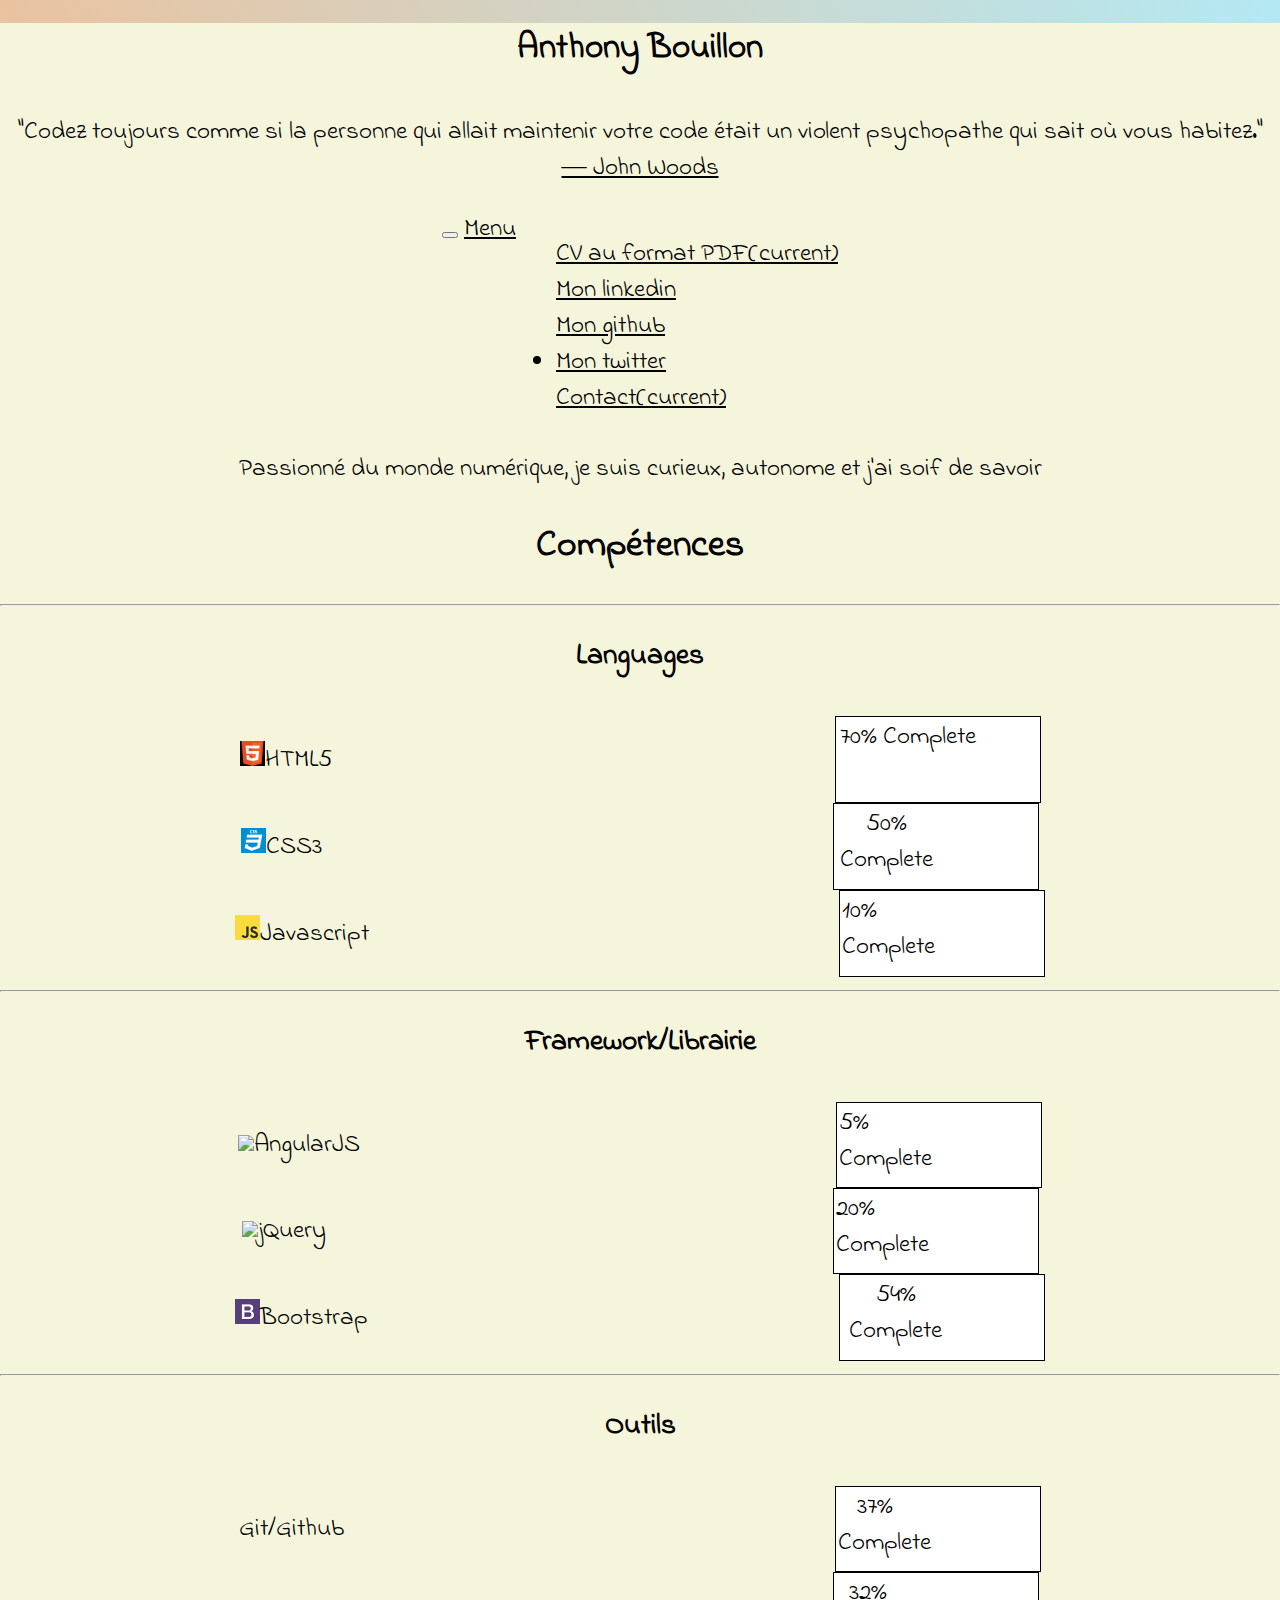
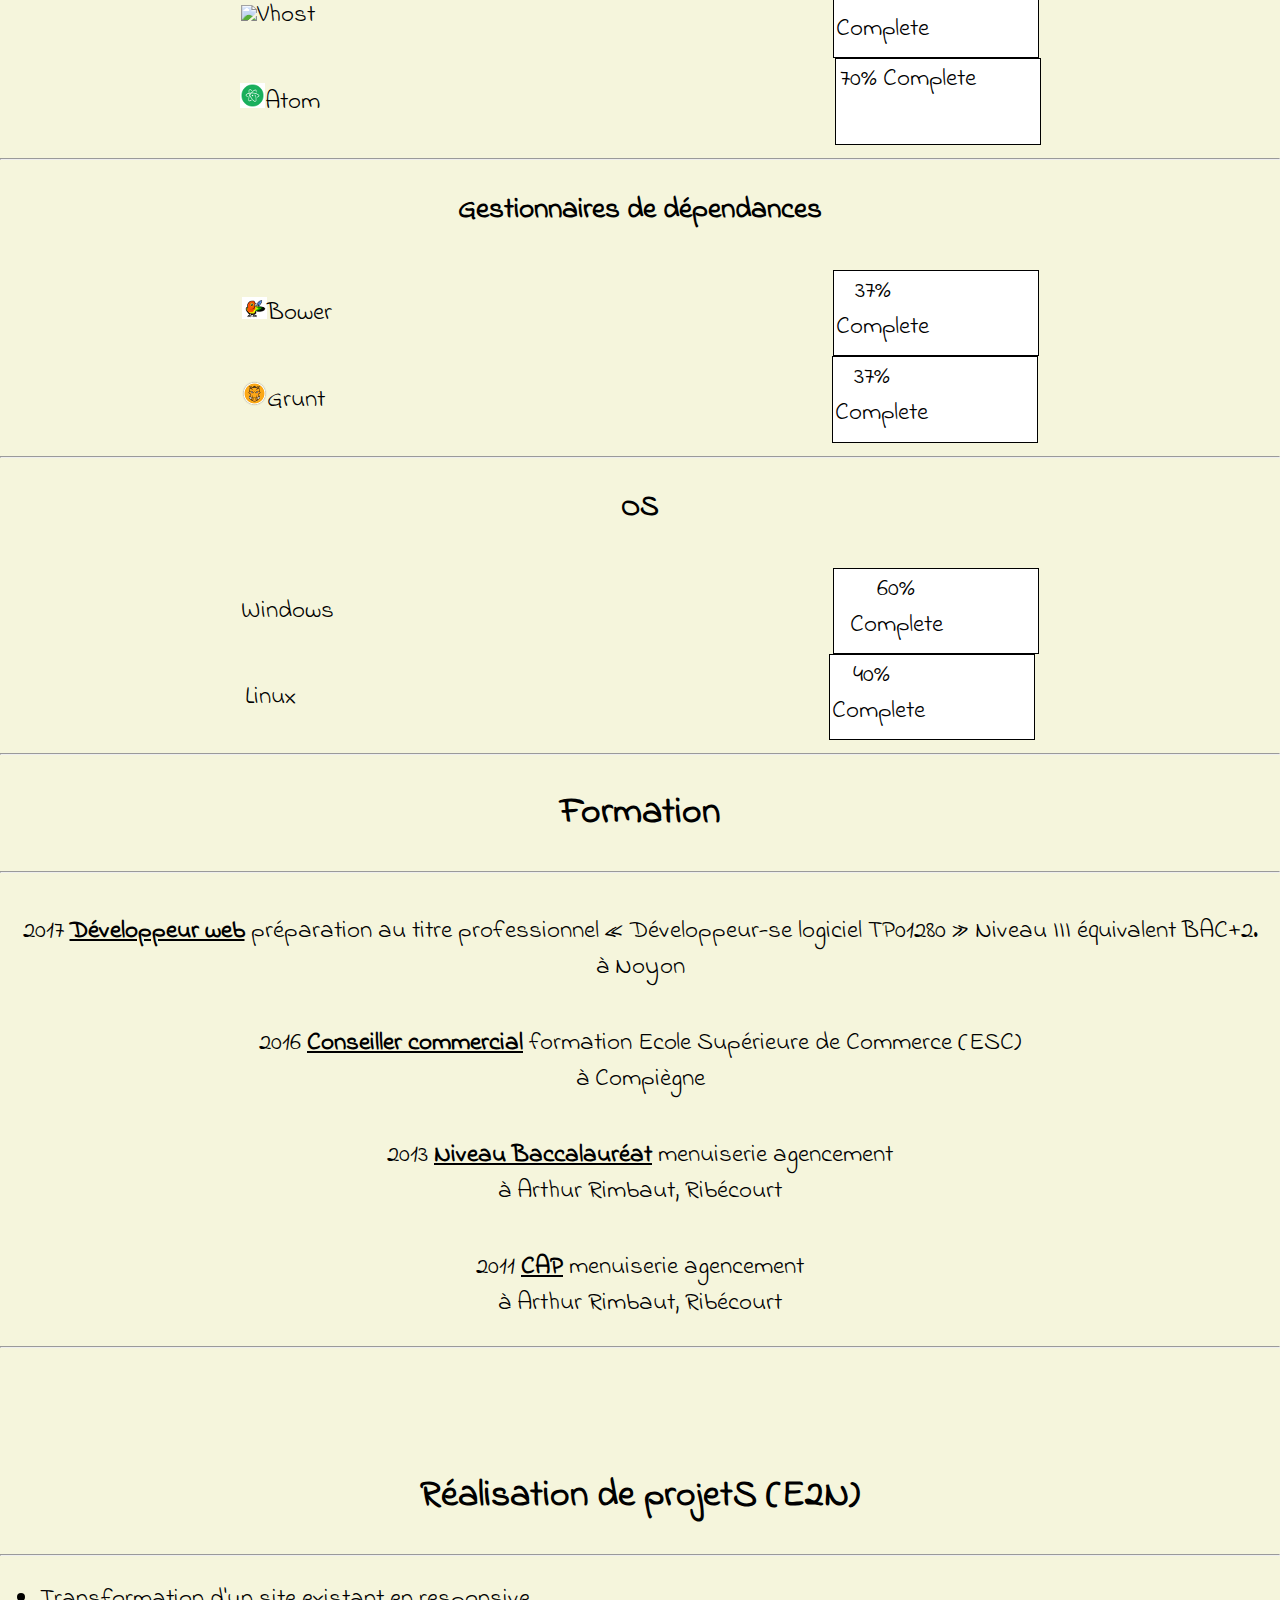
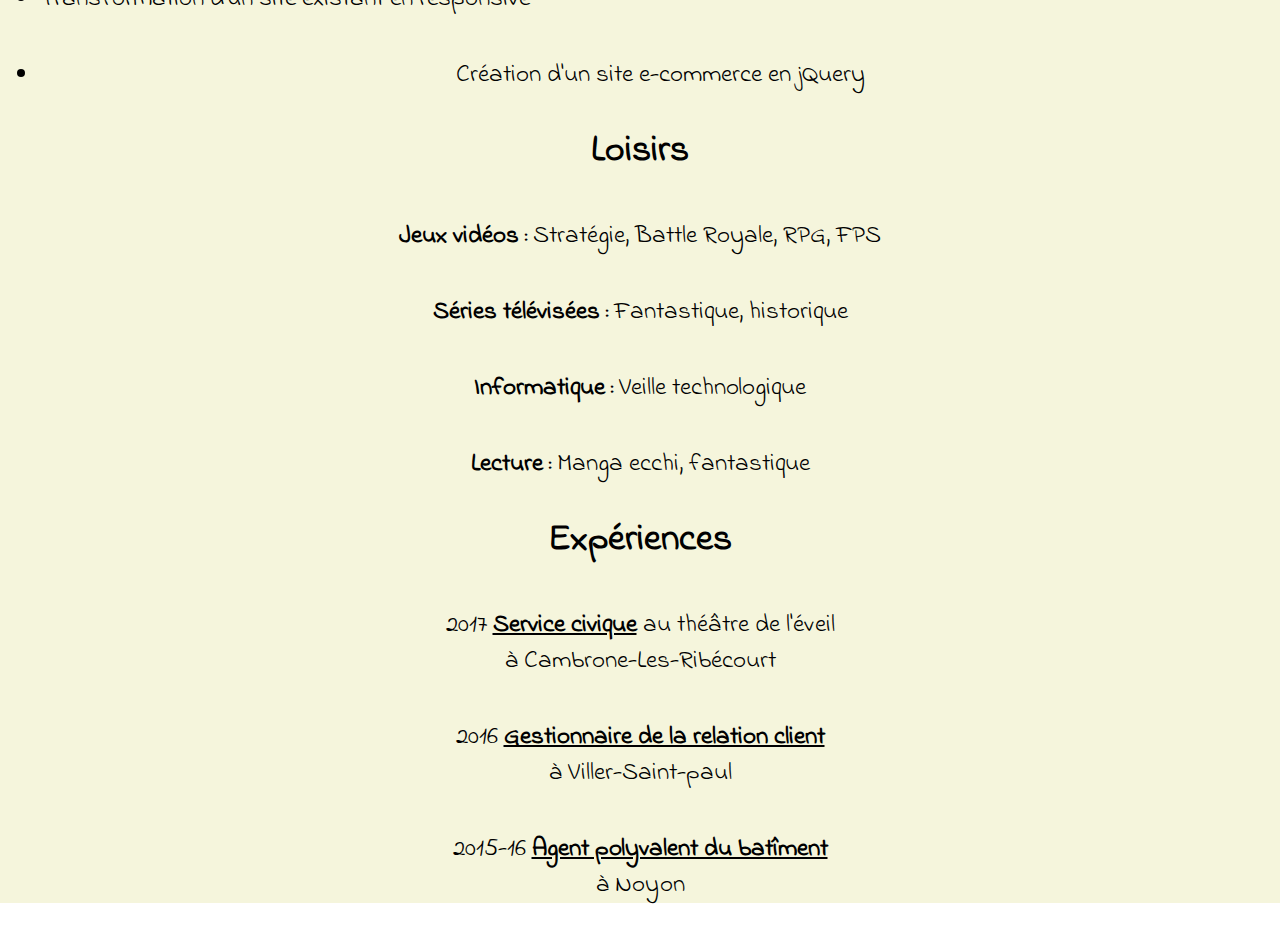
==== commit f56f9d36: "Correction d'orthographe" ====
--- a/index.html
+++ b/index.html
@@ -89,7 +89,7 @@
           <!-- Fin language -->
           <hr>
           <!-- Début framework/Librairie -->
-          <h3 class="title_competence"><strong>Framework/Librarie</strong></h3>
+          <h3 class="title_competence"><strong>Framework/Librairie</strong></h3>
           <div class="container-competence">
             <p><img src="images/angularjs.png">AngularJS</p>
             <div class="progress">
@@ -200,7 +200,7 @@
            <hr>
            <ul>
              <li class="">Transformation d'un site existant en responsive</li>
-             <li class="paragraph-home">Création d'un site e-commerce en jQuery.</li>
+             <li class="paragraph-home">Création d'un site e-commerce en jQuery</li>
            </ul>
       </article>
       </div>
@@ -213,7 +213,7 @@
           <p class="paragraph-home"><strong>Lecture :</strong> Manga ecchi, fantastique</p>
         </article>
         <article class="col-sm-6 col-md-6">
-          <h2 class="indexH2"><strong>Experiences</strong></h2>
+          <h2 class="indexH2"><strong>Expériences</strong></h2>
           <p class="paragraph-home">2017 <a href="#" title="3 mois (CDD)"><strong>Service civique</strong></a> au théâtre de l'éveil<br>à Cambrone-Les-Ribécourt</p>
           <p class="paragraph-home">2016 <a href="#" title="1 mois (CDD)"><strong>Gestionnaire de la relation client</strong></a><br>à Viller-Saint-paul</p>
           <p class="paragraph-home">2015-16 <a href="#" title="16 mois (CDD)"><strong>Agent polyvalent du batîment</strong></a><br>à Noyon</p>
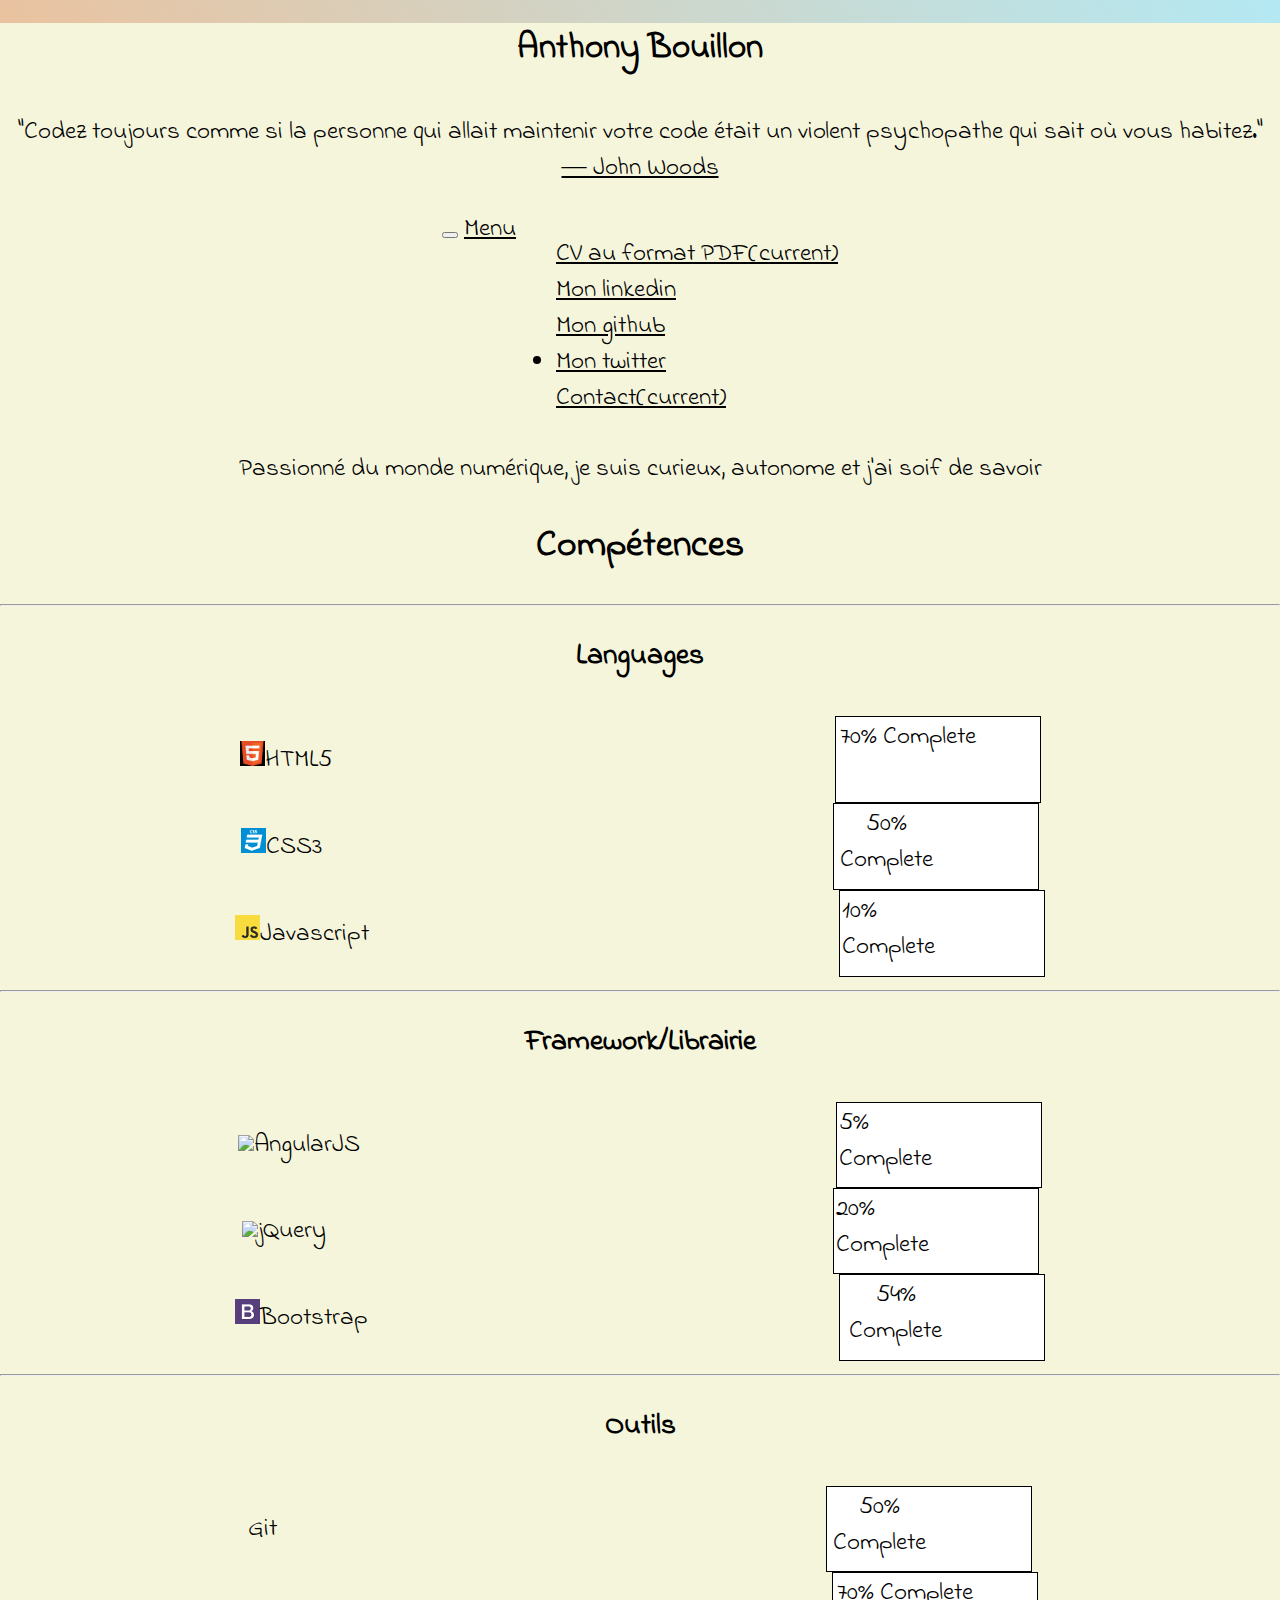
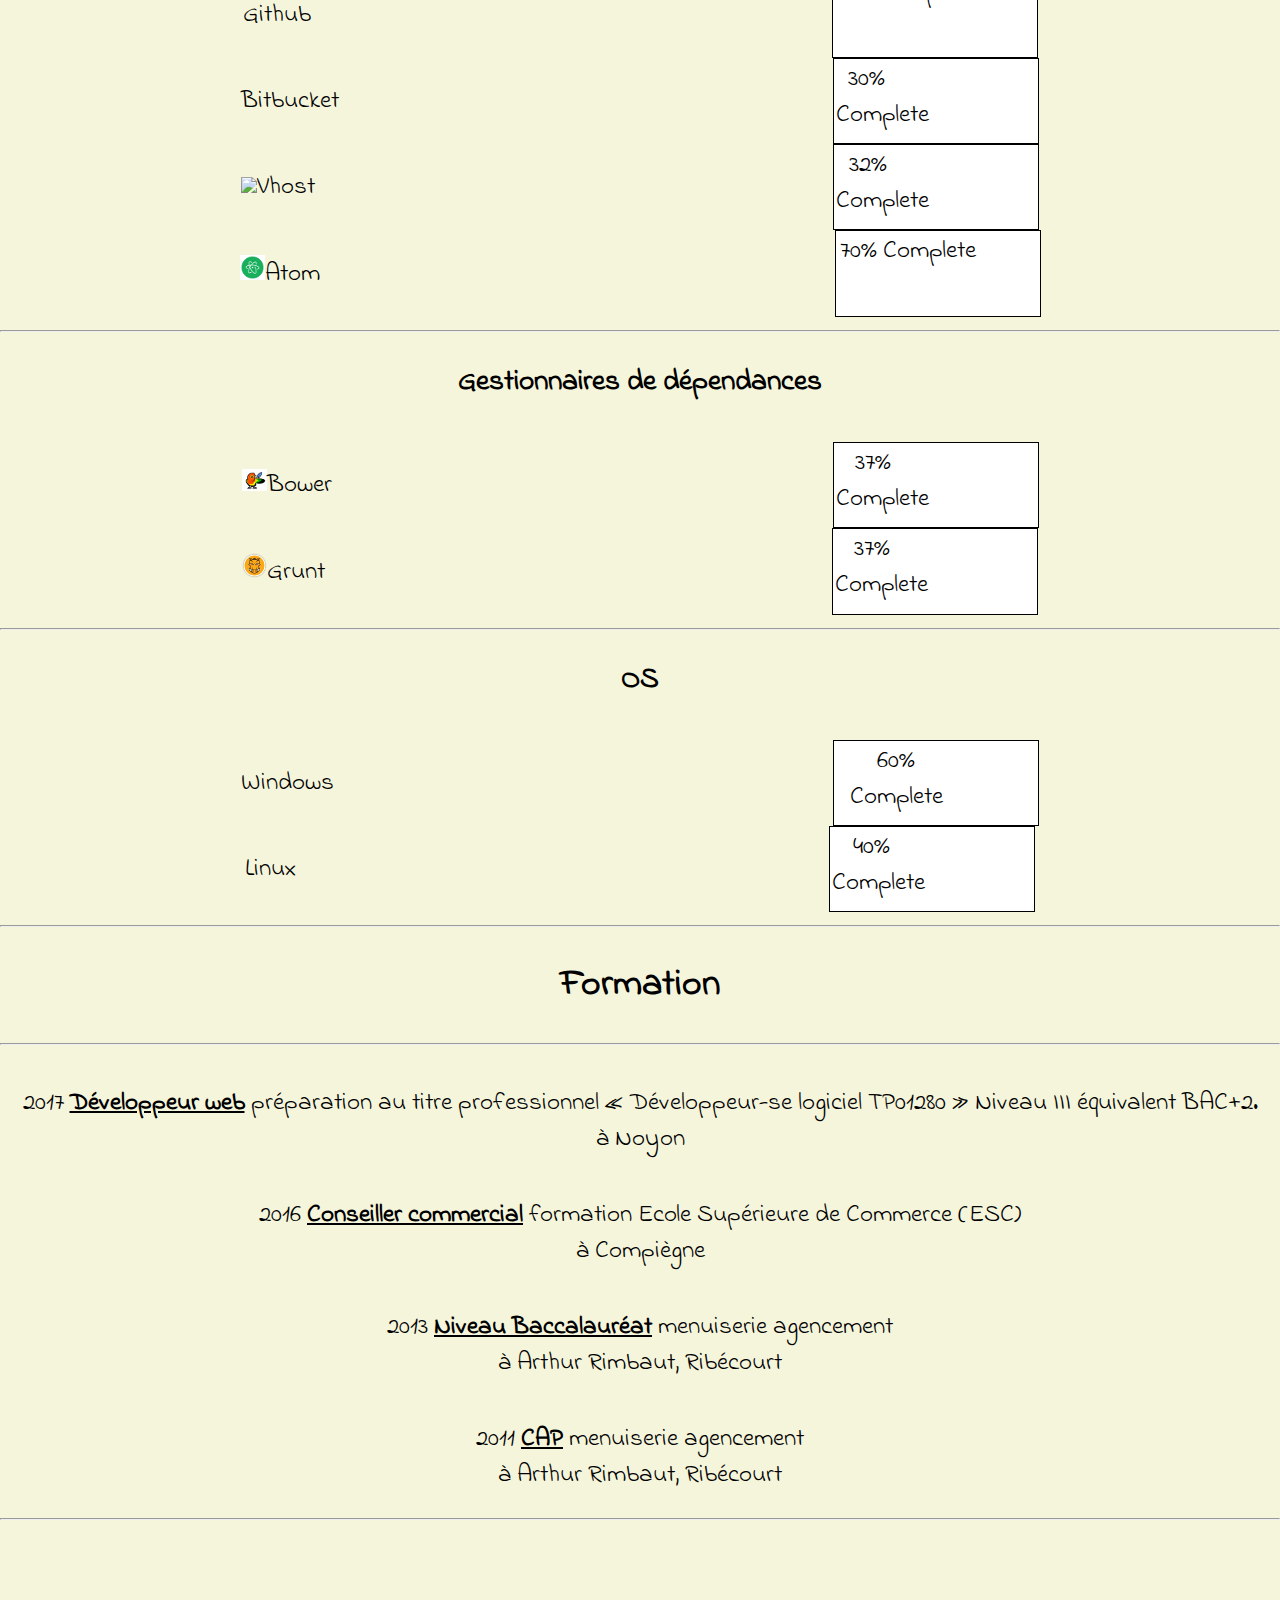
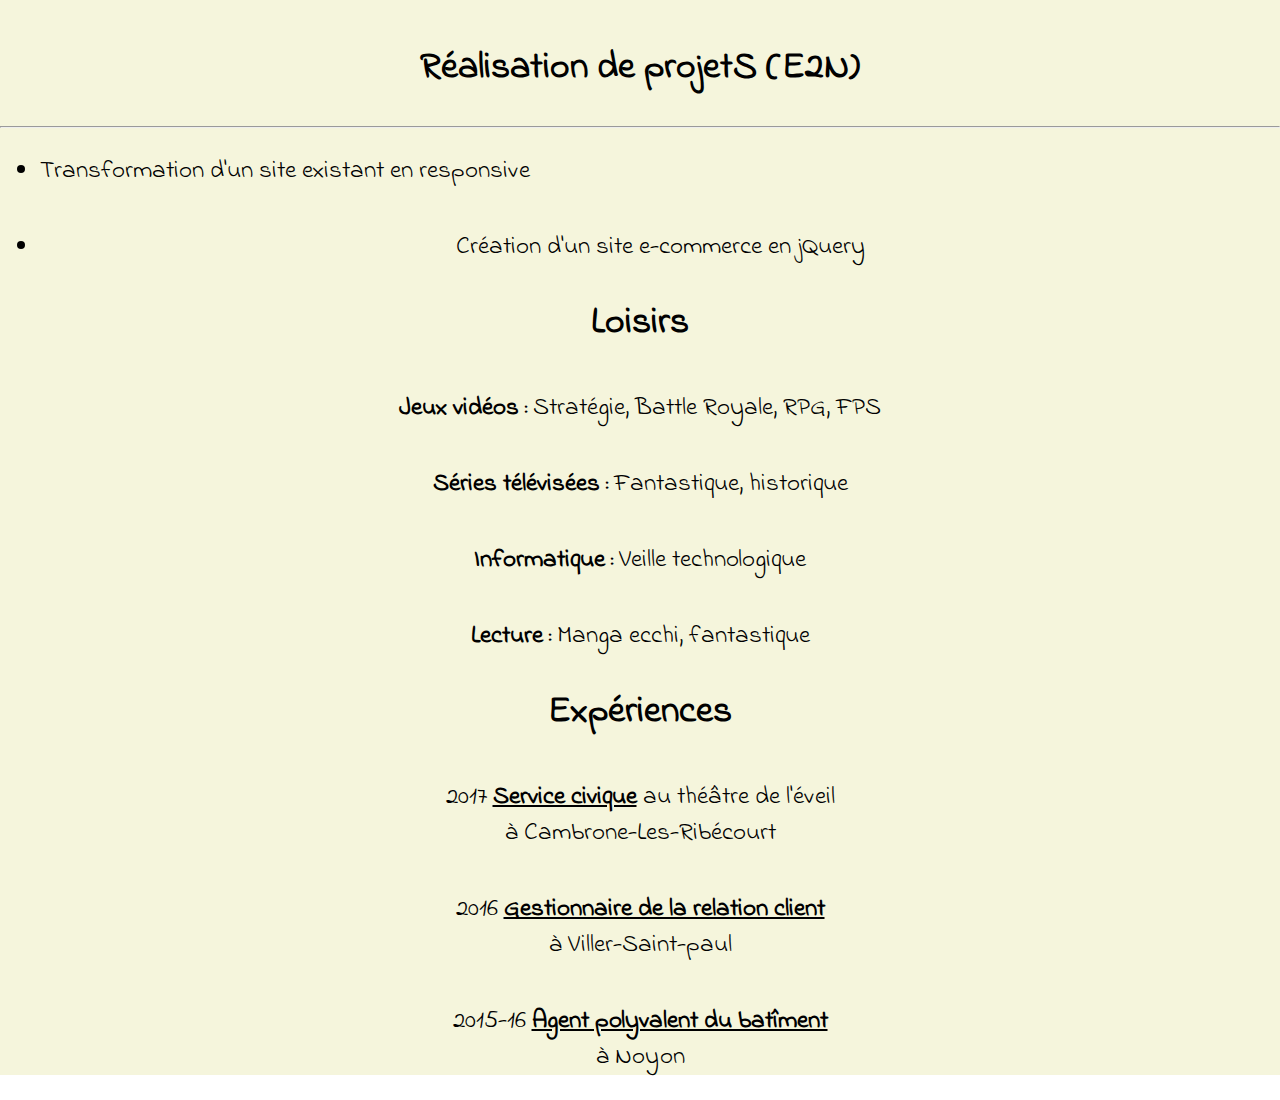
==== commit 8d27041d: "séparation git et github + ajout bitbucket" ====
--- a/index.html
+++ b/index.html
@@ -2,10 +2,10 @@
 <html>
 <head>
   <meta charset="utf-8">
-  <link rel="stylesheet" href="bootstrap/dist/css/bootstrap.min.css">
-  <link rel="stylesheet" href="style.css">
-  <link rel="stylesheet" href="fontsawesome/css/font-awesome.min.css">
-  <link href="https://fonts.googleapis.com/css?family=Indie+Flower" rel="stylesheet">
+  <link rel="stylesheet" href="bootstrap/dist/css/bootstrap.min.css"/>
+  <link rel="stylesheet" href="style.css"/>
+  <link rel="stylesheet" href="fontsawesome/css/font-awesome.min.css"/>
+  <link href="https://fonts.googleapis.com/css?family=Indie+Flower" rel="stylesheet"/>
   <title>Curriculum vitae</title>
 </head>
 <body id="contactBody">
@@ -119,10 +119,26 @@
           <!-- Début outils -->
           <h3 class="title_competence"><strong>Outils</strong></h3>
           <div class="container-competence">
-            <p><i class="fa fa-github" aria-hidden="true"></i>Git/Github &nbsp;</p>
-            <div class="progress">
-              <div class="progress-bar progress-bar-striped active" role="progressbar" aria-valuenow="37" aria-valuemin="0" aria-valuemax="100" style="width: 37%">
-                <span class="sr-only">37% Complete</span>
+            <p><i class="fa fa-git" aria-hidden="true"></i>Git &nbsp;&nbsp;&nbsp;&nbsp;&nbsp;&nbsp;&nbsp;&nbsp;</p>
+            <div class="progress">
+              <div class="progress-bar progress-bar-striped active" role="progressbar" aria-valuenow="50" aria-valuemin="0" aria-valuemax="100" style="width: 50%">
+                <span class="sr-only">50% Complete</span>
+              </div>
+            </div>
+          </div>
+          <div class="container-competence">
+            <p><i class="fa fa-github" aria-hidden="true"></i>Github &nbsp;&nbsp;&nbsp;&nbsp;&nbsp;</p>
+            <div class="progress">
+              <div class="progress-bar progress-bar-striped active" role="progressbar" aria-valuenow="70" aria-valuemin="0" aria-valuemax="100" style="width: 70%">
+                <span class="sr-only">70% Complete</span>
+              </div>
+            </div>
+          </div>
+          <div class="container-competence">
+            <p><i class="fa fa-bitbucket" aria-hidden="true"></i>Bitbucket &nbsp;</p>
+            <div class="progress">
+              <div class="progress-bar progress-bar-striped active" role="progressbar" aria-valuenow="30" aria-valuemin="0" aria-valuemax="100" style="width: 30%">
+                <span class="sr-only">30% Complete</span>
               </div>
             </div>
           </div>
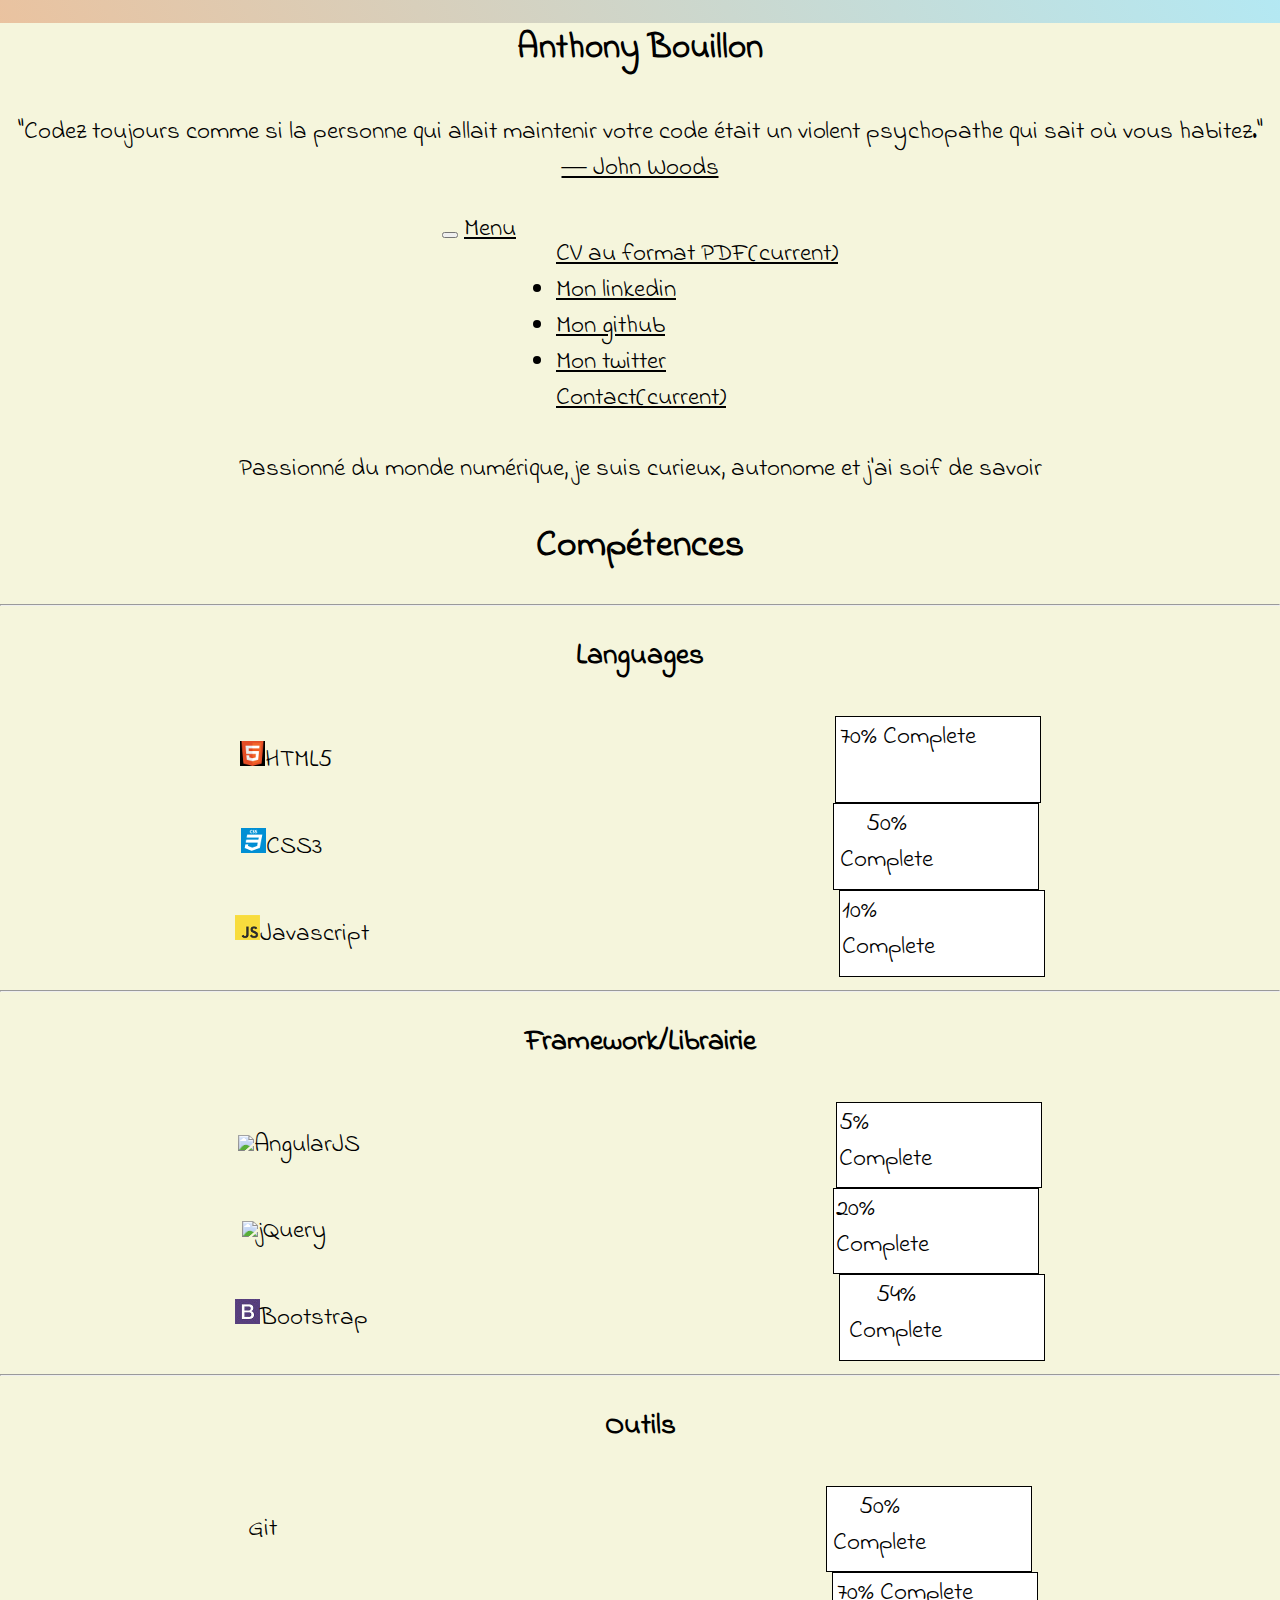
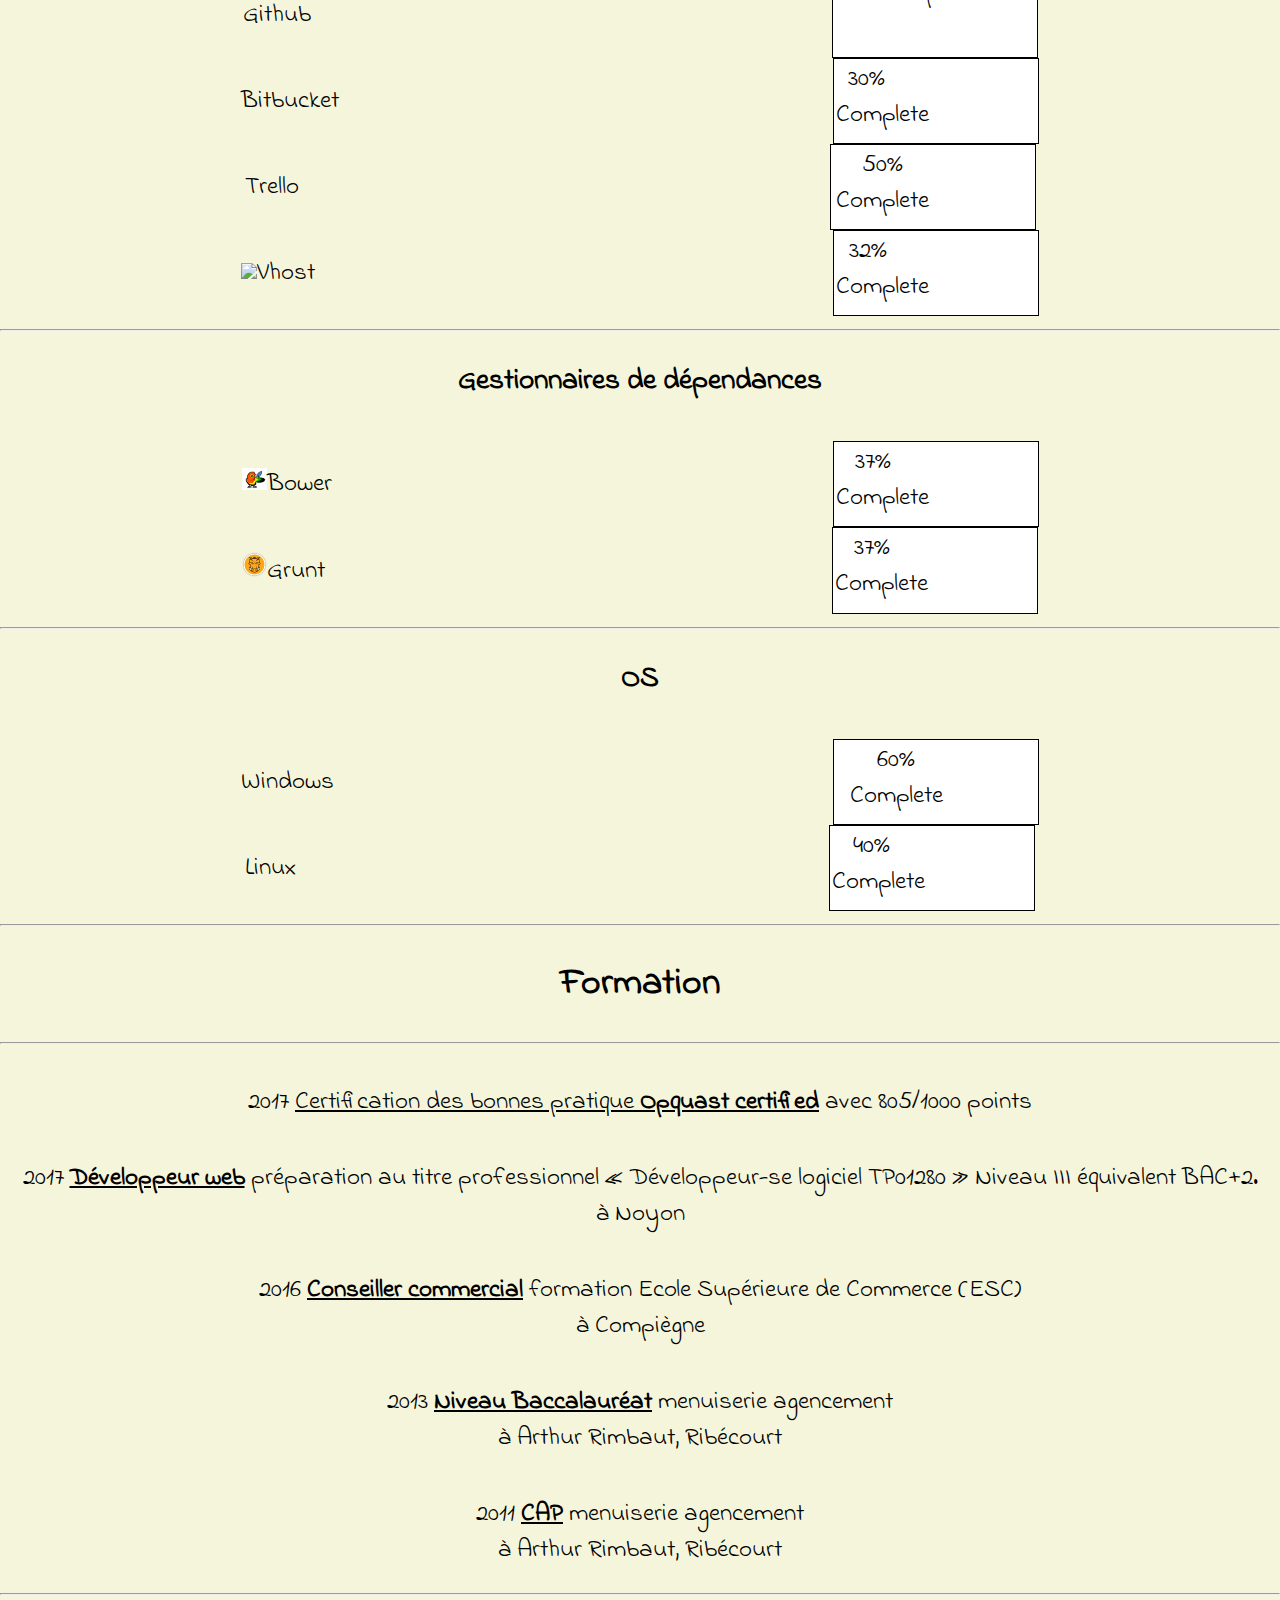
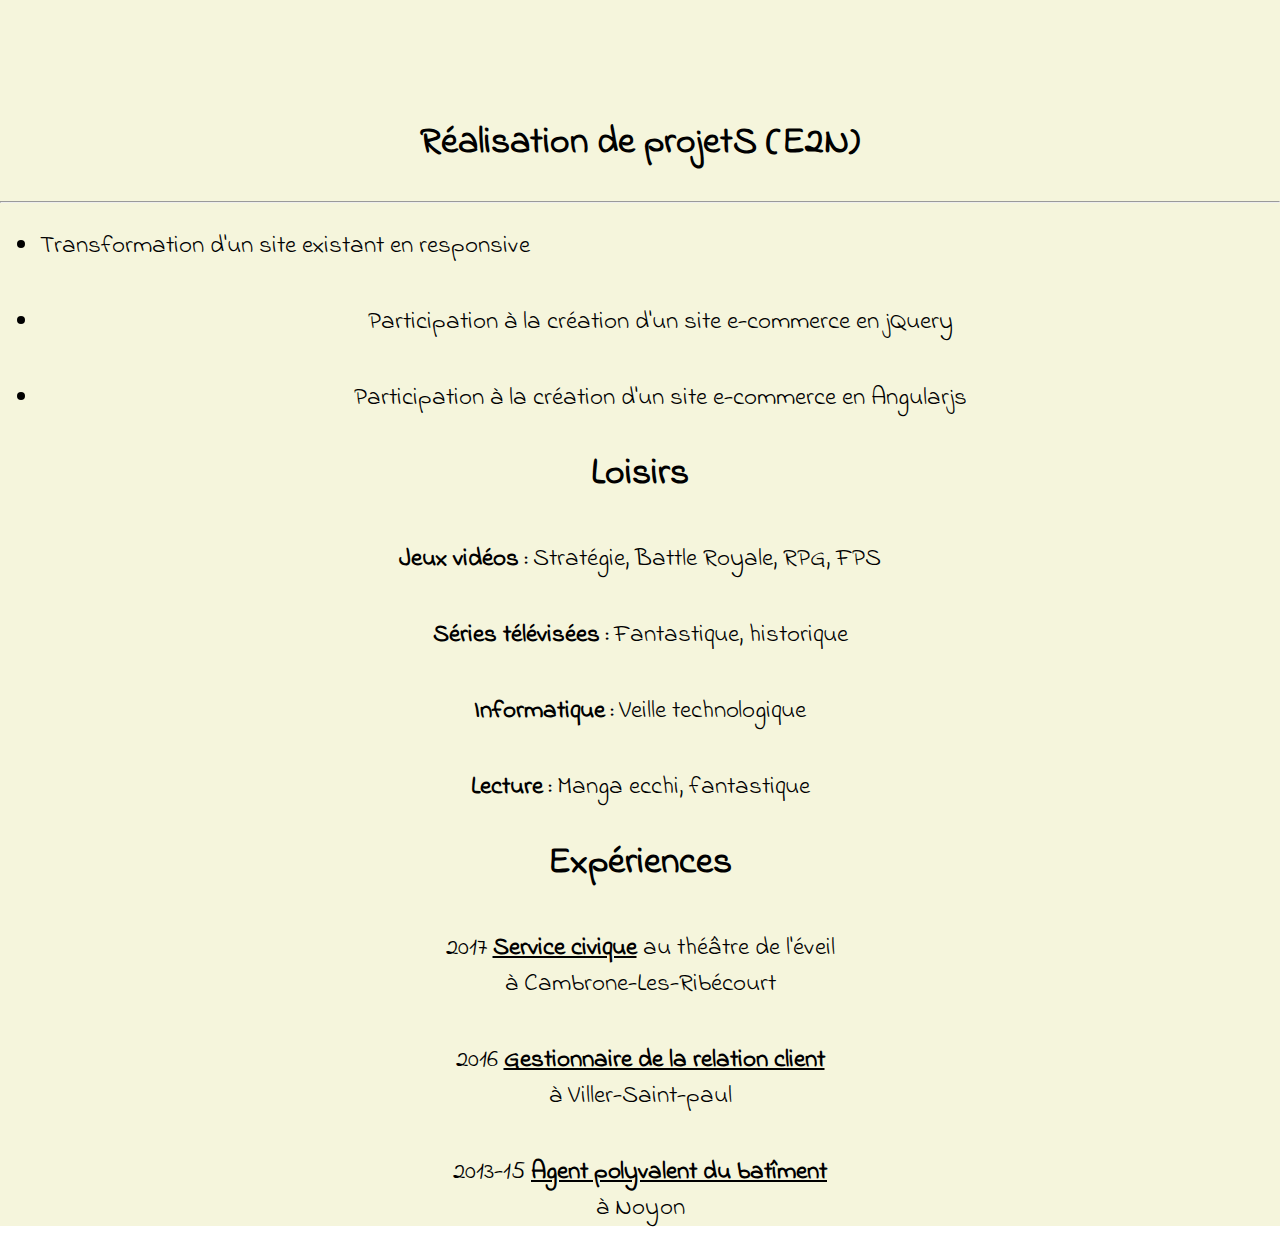
==== commit 72a90a03: "Ajout cv modifier + modification mineur" ====
--- a/index.html
+++ b/index.html
@@ -15,7 +15,7 @@
       <header class="col-md-12">
         <h1 id="indexTitle">Anthony Bouillon</h1>
         <p class="paragraph-home">"Codez toujours comme si la personne qui allait maintenir votre code était un violent psychopathe qui sait où vous habitez."
-          <br><a href="#" title="John Hayden Woods (né en 1937) est un logicien et philosophe canadien">― John Woods</a></p>
+          <br><a href="#" class="biography" title="John Hayden Woods (né en 1937) est un logicien et philosophe canadien">― John Woods</a></p>
         </header>
       </div>
       <!-- MENU -->
@@ -40,9 +40,9 @@
               <!-- fin du menu sandwich -->
             <!-- Menu horizontal -->
             <ul class="nav navbar-nav">
-              <li class="active indexLi"><a href="cv_anthony.pdf">CV au format PDF<span class="sr-only">(current)</span></a></li>
-              <li class="indexLi"><a href="https://www.linkedin.com/in/anthony-bouillon-44313a151/">Mon linkedin</a></li>
-              <li class="indexLi"><a href="https://github.com/AnthonyBouillon">Mon github</a></li>
+              <li class="active indexLi"><a href="cv_anthony-1.pdf">CV au format PDF<span class="sr-only">(current)</span></a></li>
+              <li><a href="https://www.linkedin.com/in/anthony-bouillon-44313a151/">Mon linkedin</a></li>
+              <li><a href="https://github.com/AnthonyBouillon">Mon github</a></li>
               <li><a href="https://twitter.com/_Ant_ho_ny_/">Mon twitter</a></li>
               <li class="active indexLi"><a href="contact.html">Contact<span class="sr-only">(current)</span></a></li>
             </ul>
@@ -143,18 +143,18 @@
             </div>
           </div>
           <div class="container-competence">
+            <p><i class="fa fa-trello" aria-hidden="true"></i>Trello &nbsp;&nbsp;&nbsp;&nbsp;&nbsp;&nbsp;</p>
+            <div class="progress">
+              <div class="progress-bar progress-bar-striped active" role="progressbar" aria-valuenow="50" aria-valuemin="0" aria-valuemax="100" style="width: 50%">
+                <span class="sr-only">50% Complete</span>
+              </div>
+            </div>
+          </div>
+          <div class="container-competence">
             <p><img src="images/apache.png"/>Vhost &nbsp;&nbsp;&nbsp;&nbsp;&nbsp;</p>
             <div class="progress">
               <div class="progress-bar progress-bar-striped active" role="progressbar" aria-valuenow="32" aria-valuemin="0" aria-valuemax="100" style="width: 32%">
                 <span class="sr-only">32% Complete</span>
-              </div>
-            </div>
-          </div>
-          <div class="container-competence">
-            <p><img src="images/atom.png">Atom &nbsp;&nbsp;&nbsp;&nbsp;&nbsp;</p>
-            <div class="progress">
-              <div class="progress-bar progress-bar-striped active" role="progressbar" aria-valuenow="70" aria-valuemin="70" aria-valuemax="100" style="width: 70%">
-                <span class="sr-only">70% Complete</span>
               </div>
             </div>
           </div>
@@ -205,18 +205,20 @@
         <article class="col-md-6">
           <h2 class="indexH2 title_formation"><strong>Formation</strong></h2>
           <hr>
-          <!-- Afficher une info bulle sur un mot -->
+          <!-- Formation -->
+          <p class="paragraph-home">2017 <a href="#">Certification des bonnes pratique<strong>  Opquast certified</strong></a> avec 805/1000 points</p>
           <p class="paragraph-home">2017 <a href="#" title="6 mois de formation 35H/semaine"><strong>Développeur web</strong></a> préparation au titre professionnel « Développeur-se logiciel  TP01280 » Niveau III équivalent BAC+2.<br> à Noyon</p>
           <p class="paragraph-home">2016 <a href="#" title="3 mois de formation (Geiq)"><strong>Conseiller commercial</strong></a> formation Ecole Supérieure de Commerce (ESC) <br> à Compiègne</p>
           <p class="paragraph-home">2013 <a href="#" title="Dont 6 mois de stage"><strong>Niveau Baccalauréat</strong></a> menuiserie agencement<br>à Arthur Rimbaut, Ribécourt</p>
           <p class="paragraph-home">2011 <a href="#" title="Dont 2 mois de stage"><strong>CAP</strong></a> menuiserie agencement<br>à Arthur Rimbaut, Ribécourt</p>
           <hr>
-           <!-- test -->
+           <!-- Projet E2N -->
            <h2 class="indexH2 title_projets"><strong>Réalisation de projetS (E2N)</strong></h2>
            <hr>
            <ul>
              <li class="">Transformation d'un site existant en responsive</li>
-             <li class="paragraph-home">Création d'un site e-commerce en jQuery</li>
+             <li class="paragraph-home">Participation à la création d'un site e-commerce en jQuery</li>
+             <li class="paragraph-home">Participation à la création d'un site e-commerce en Angularjs</li>
            </ul>
       </article>
       </div>
@@ -232,7 +234,7 @@
           <h2 class="indexH2"><strong>Expériences</strong></h2>
           <p class="paragraph-home">2017 <a href="#" title="3 mois (CDD)"><strong>Service civique</strong></a> au théâtre de l'éveil<br>à Cambrone-Les-Ribécourt</p>
           <p class="paragraph-home">2016 <a href="#" title="1 mois (CDD)"><strong>Gestionnaire de la relation client</strong></a><br>à Viller-Saint-paul</p>
-          <p class="paragraph-home">2015-16 <a href="#" title="16 mois (CDD)"><strong>Agent polyvalent du batîment</strong></a><br>à Noyon</p>
+          <p class="paragraph-home">2013-15 <a href="#" title="16 mois (CDD)"><strong>Agent polyvalent du batîment</strong></a><br>à Noyon</p>
         </article>
         </div>
       </div>
